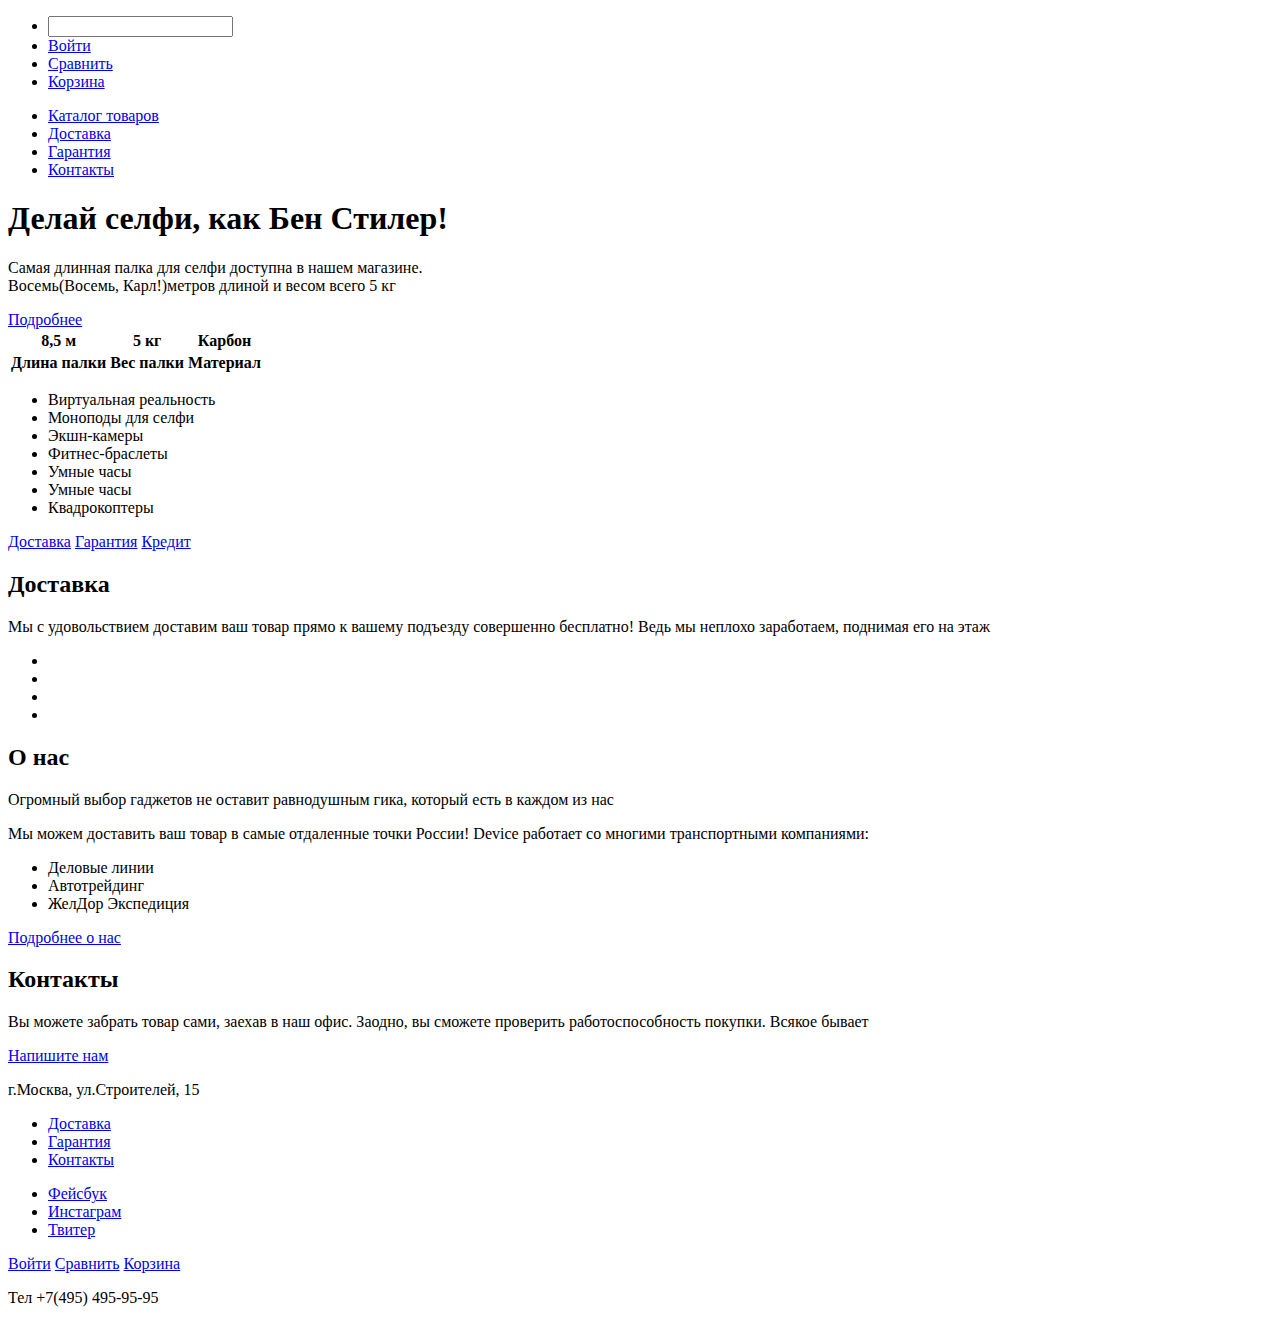
==== index.html @ 25d56291 "Работа над ошибками" ====
<!DOCTYPE html>
<html>
    <head>
        <meta charset="utf-8">
        <title>Device</title>
    </head>
    <body>
        <header>
      <!--Тут будет логотип-->
            <div class="breadcrumbs">
                <form action="#" method="post">
                    <ul class="breadcrumbs">
                        <li><input type="search"></li>
                        <li><a href="#">Войти</a></li>
                        <li><a href="#">Сравнить</a></li>
                        <li><a href="#">Корзина</a></li>
                    </ul>
                </form>
            </div>
            <div class="navigation">
                <ul class="navigation_list">
                    <li><a href="#">Каталог товаров</a></li>
                    <li><a href="#">Доставка</a></li>
                    <li><a href="#">Гарантия</a></li>
                    <li><a href="#">Контакты</a></li>
                </ul>
            </div>
        </header>
        <div class="section">
            <div class="carousel">
<!--Тут будет изображение селфи палки-->
                <h1>Делай селфи, как Бен Стилер!</h1>
                <p>Самая длинная палка для селфи доступна в нашем магазине.<br>Восемь(Восемь, Карл!)метров длиной и весом всего 5 кг</p>
                <a href="#" class="button button_1">Подробнее</a>
<!--Тут видимо должен быть переключатель слайдеров, не очень пока понимаю что это такое там-->
<!--                Решил тут сделать таблицой, еще я так понимаю можно сделать чере ul, но надо с тобой посоветоваться-->
                <table>
                    <tr>
                        <th>8,5 м</th>
                        <th>5 кг</th>
                        <th>Карбон</th>
                    </tr>
                    <tr>
                        <th>Длина палки</th>
                        <th>Вес палки</th>
                        <th>Материал</th>
                    </tr>
                </table>
            </div>
        </div>
        <div class="items_section">
            <ul class="items_section_list">
<!--Изображения вставлю потом-->
                <li>Виртуальная реальность</li>
                <li>Моноподы для селфи</li>
                <li>Экшн-камеры</li>
                <li>Фитнес-браслеты</li>
                <li>Умные часы</li>
                <li>Умные часы</li>
                <li>Квадрокоптеры</li>
            </ul>
        </div>
        <div class="benefits_section">
<!--Не очень пока понимаю как правильно сделать этот кусок, я пока примерно напишу, как думаю, потому что видимо тут задумано что ты нажимаешь на пункт и должна меняться информация, грубо говоря когда нажимаешь на "Доставку" - пишеться информация про доставку, а когда на гарантию, соответсвенно будет написано про гарантию. Поэтому я сейчас пункты "Доставка" "Гарантия" "Кредит" обозначу как ссылки, а информацию просто сделаю <aside>-->
        <div class="benefits_list">
            <a href="#">Доставка</a>
            <a href="#">Гарантия</a>
            <a href="#">Кредит</a>
        </div>
            <aside class="benefits_information">
                <h2>Доставка</h2>
                <p>Мы с удовольствием доставим ваш товар прямо к вашему подъезду совершенно бесплатно! Ведь мы неплохо заработаем, поднимая его на этаж</p>
            </aside>
        </div>
        <div class="parnters_section">
<!--            Тут у меня тоже есть вопрос по этой части. Дело в том что они должны при наведение менять цвет, то есть стать своего стандартного цвета. Я вот не знаю как сделать лучше с ховером. Просто в прошлый раз у меня так и не получилось это сделать, и я думаю что стоит наверное указывать изображения в css?Посоветуй как сделать лучше эту часть-->
            <ul class="partners_list">
                <li><a href="#"></a></li>
                <li><a href="#"></a></li>
                <li><a href="#"></a></li>
                <li><a href="#"></a></li>
            </ul>
        </div>
<!--Я пока просто блоки подготовил, потом я у тебя хотел спросить, потому что тут вроде надо будет сделать блок wrapper. Еще вроде как тут надо будет делать через flex-box -->
        <div class="info_section">
            <div class="info_about-us">
                <h2>О нас</h2>
                <p>Огромный выбор гаджетов не оставит равнодушным гика, который есть в каждом из нас</p>
                <p>Мы можем доставить ваш товар в самые отдаленные точки России! Device работает со многими транспортными компаниями:</p>
                <ul class="company_list">
                    <li>Деловые линии</li>
                    <li>Автотрейдинг</li>
                    <li>ЖелДор Экспедиция</li>
                </ul>
                <a href="#" class="button button_2">Подробнее о нас</a>
            </div>
            <div class="info_contacts">
                <h2>Контакты</h2>
                <p>Вы можете забрать товар сами, заехав в наш офис. Заодно, вы сможете проверить работоспособность покупки. Всякое бывает</p>
<!--Тут будет карта, но я только не понимаю - её просто вставлять картинкой, или она должна быть интерактивной.-->
                <a href="#" class="button button_3">Напишите нам</a>
            </div>
        </div>
<!--        Эту часть обязательно проверь внимательно, потому что я тут не очень понимаю как мне правильно поделить на блоки и в каком порядке мне тут писать, я я пока образно накидаю, а потом мы с тобой внимательно разберем эта часть-->
        <footer class="footer_menu">
            <div class="footer_logo">
<!--Тут будет логотип-->
            <p>г.Москва, ул.Строителей, 15</p>
            </div>
            <div class="footer_navigation">
                <ul class="footer_navigation_list">
                    <li><a href="#">Доставка</a></li>
                    <li><a href="#">Гарантия</a></li>
                    <li><a href="#">Контакты</a></li>
                </ul>
            </div>
            <div class="footer_social_buttons">
                <ul class="footer_social_list">
                    <li><a href="#">Фейсбук</a></li>
                    <li><a href="#">Инстаграм</a></li>
                    <li><a href="#">Твитер</a></li>
                </ul>
            </div>
            <div class="footer_breadcrumbs">
                <a href="#">Войти</a>
                <a href="#">Сравнить</a>
                <a href="#">Корзина</a>
            </div>
            <div class="footer_number">
                <p>Тел +7(495) 495-95-95</p>
            </div>
            <div class="footer_logo_svg">
            </div>
        </footer>
    </body>
</html>
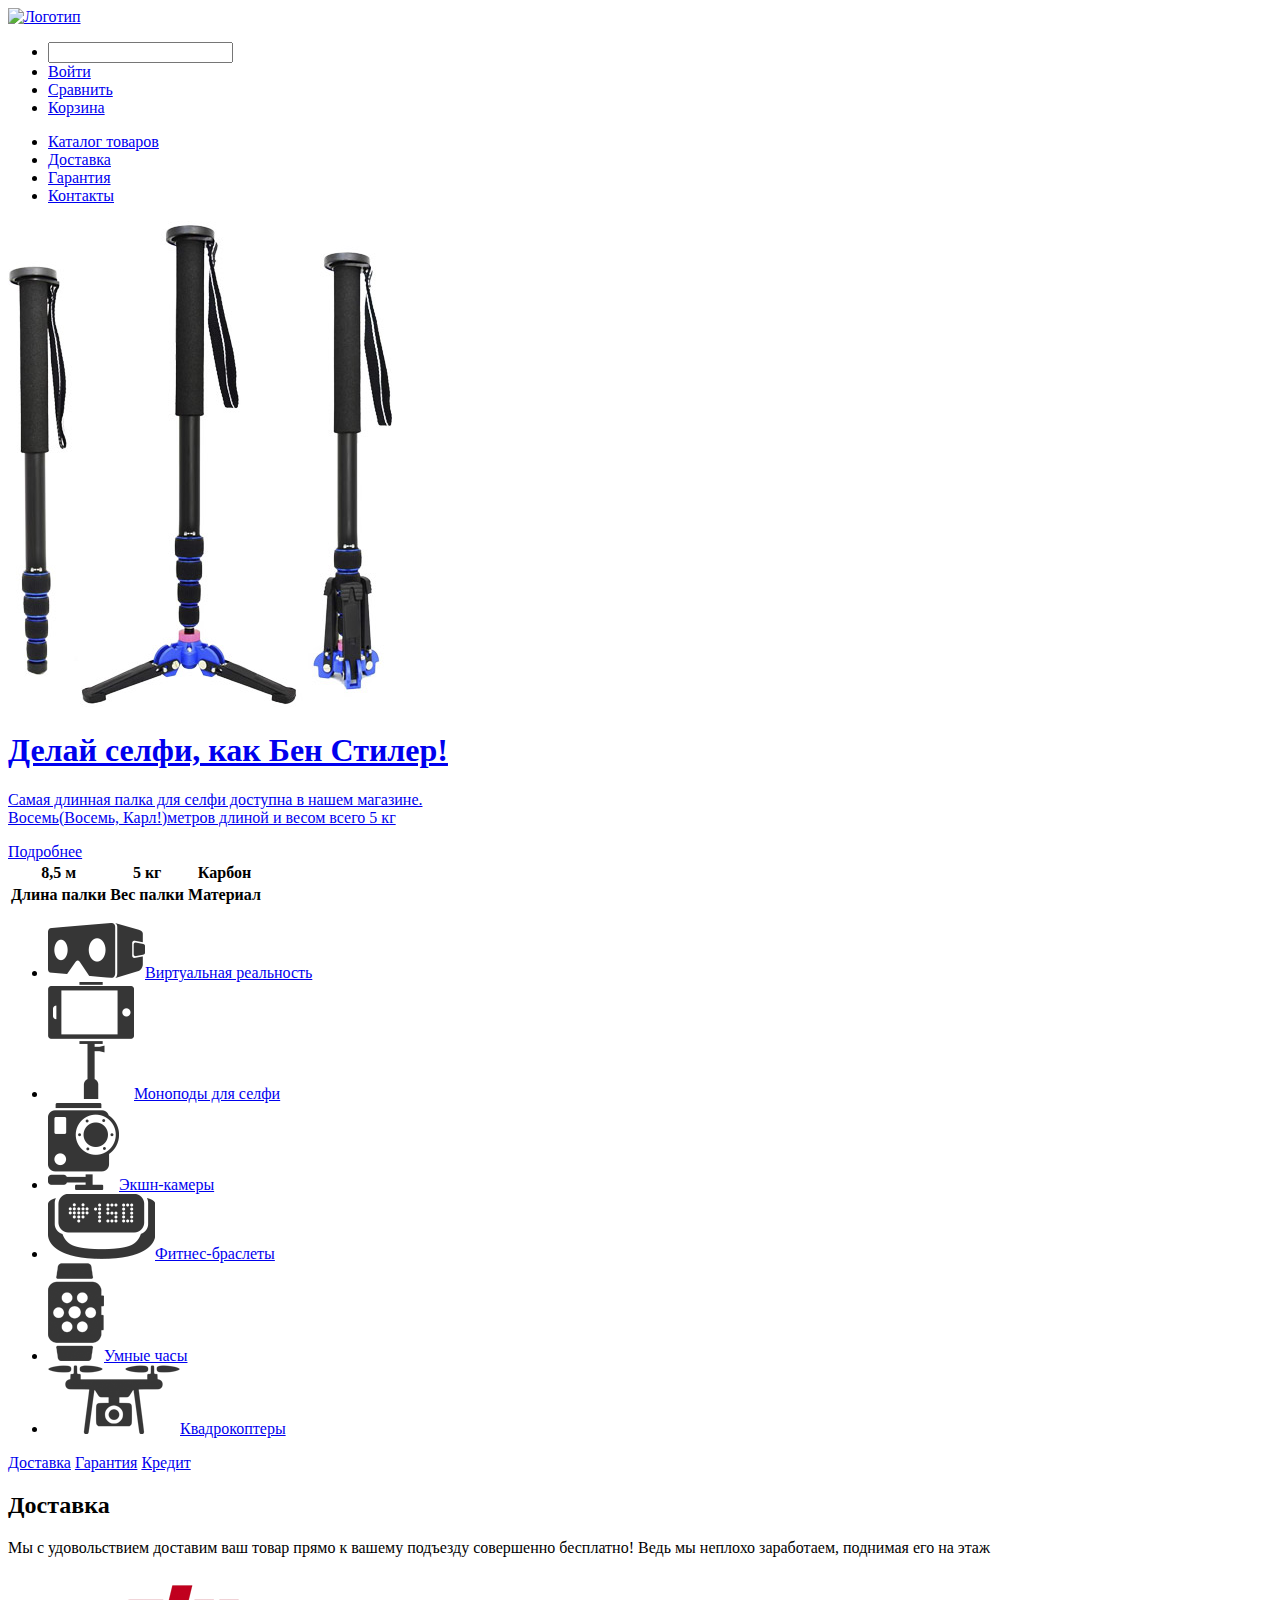
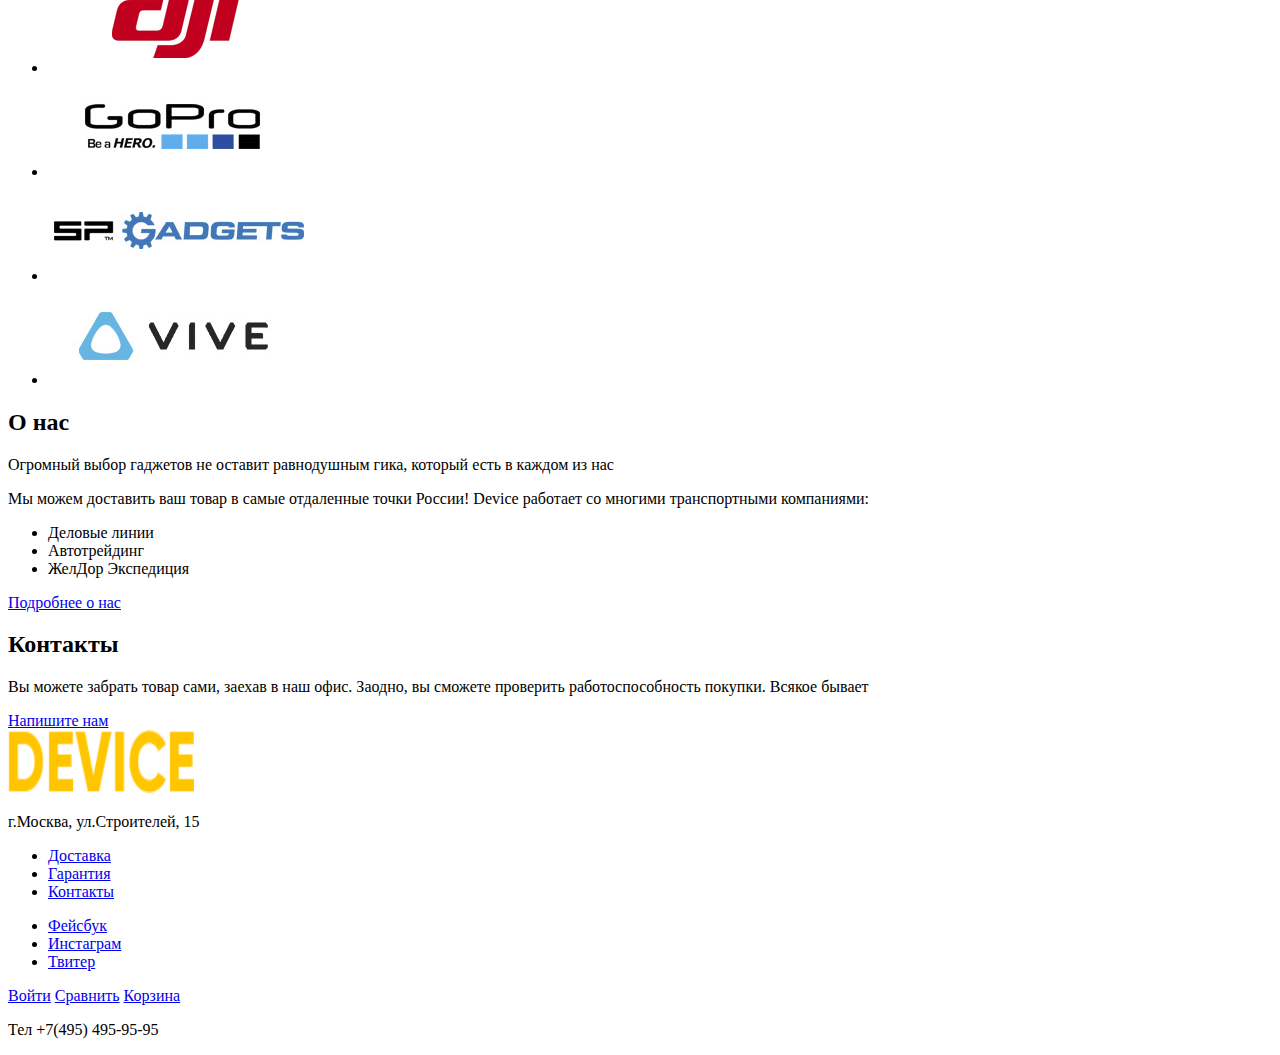
==== commit 086622a6: "Сделал Графику" ====
--- a/index.html
+++ b/index.html
@@ -6,7 +6,9 @@
     </head>
     <body>
         <header>
-      <!--Тут будет логотип-->
+            <a href="#">
+             <img src="img/logo.jpg" width="186" height="63" alt="Логотип">
+            </a>
             <div class="breadcrumbs">
                 <form action="#" method="post">
                     <ul class="breadcrumbs">
@@ -28,7 +30,9 @@
         </header>
         <div class="section">
             <div class="carousel">
-<!--Тут будет изображение селфи палки-->
+                <a href="#">
+                    <img src="img/slider-1.jpg" width="384" height="486" alt="Слайд-1"
+                </a>
                 <h1>Делай селфи, как Бен Стилер!</h1>
                 <p>Самая длинная палка для селфи доступна в нашем магазине.<br>Восемь(Восемь, Карл!)метров длиной и весом всего 5 кг</p>
                 <a href="#" class="button button_1">Подробнее</a>
@@ -51,13 +55,12 @@
         <div class="items_section">
             <ul class="items_section_list">
 <!--Изображения вставлю потом-->
-                <li>Виртуальная реальность</li>
-                <li>Моноподы для селфи</li>
-                <li>Экшн-камеры</li>
-                <li>Фитнес-браслеты</li>
-                <li>Умные часы</li>
-                <li>Умные часы</li>
-                <li>Квадрокоптеры</li>
+                <li><a href="#"><img src="img/popular-1.png" width="97" height="55" alt="slide-1">Виртуальная реальность</a></li>
+                <li><a href="#"><img src="img/popular-2.png" width="86" height="117" alt="slide-2">Моноподы для селфи</a></li>
+                <li><a href="#"><img src="img/popular-3.png" width="71" height="87" alt="slide-3">Экшн-камеры</a></li>
+                <li><a href="#"><img src="img/popular-4.png" width="107" height="65" alt="slide-4">Фитнес-браслеты</a></li>
+                <li><a href="#"><img src="img/popular-5.png" width="56" height="98">Умные часы</a></li>
+                <li><a href="#"><img src="img/poppular-6.png" width="132"height="69">Квадрокоптеры</a></li>
             </ul>
         </div>
         <div class="benefits_section">
@@ -75,10 +78,10 @@
         <div class="parnters_section">
 <!--            Тут у меня тоже есть вопрос по этой части. Дело в том что они должны при наведение менять цвет, то есть стать своего стандартного цвета. Я вот не знаю как сделать лучше с ховером. Просто в прошлый раз у меня так и не получилось это сделать, и я думаю что стоит наверное указывать изображения в css?Посоветуй как сделать лучше эту часть-->
             <ul class="partners_list">
-                <li><a href="#"></a></li>
-                <li><a href="#"></a></li>
-                <li><a href="#"></a></li>
-                <li><a href="#"></a></li>
+                <li><a href="#"><img src="img/logo-1.jpg%20.png" width="260" height="100" alt="logo-1"></a></li>
+                <li><a href="#"><img src="img/logo-2.jpg%20copy.png" width="260" height="100"></a></li>
+                <li><a href="#"><img src="img/logo-3.jpg%20copy.png" width="260" height="100" alt="logo-3"></a></li>
+                <li><a href="#"><img src="img/logo-4.jpg%20copy.png" width="260"height="100"></a></li>
             </ul>
         </div>
 <!--Я пока просто блоки подготовил, потом я у тебя хотел спросить, потому что тут вроде надо будет сделать блок wrapper. Еще вроде как тут надо будет делать через flex-box -->
@@ -104,7 +107,7 @@
 <!--        Эту часть обязательно проверь внимательно, потому что я тут не очень понимаю как мне правильно поделить на блоки и в каком порядке мне тут писать, я я пока образно накидаю, а потом мы с тобой внимательно разберем эта часть-->
         <footer class="footer_menu">
             <div class="footer_logo">
-<!--Тут будет логотип-->
+                <img src="img/logo.png" width="186" height="63" alt="logo">
             <p>г.Москва, ул.Строителей, 15</p>
             </div>
             <div class="footer_navigation">
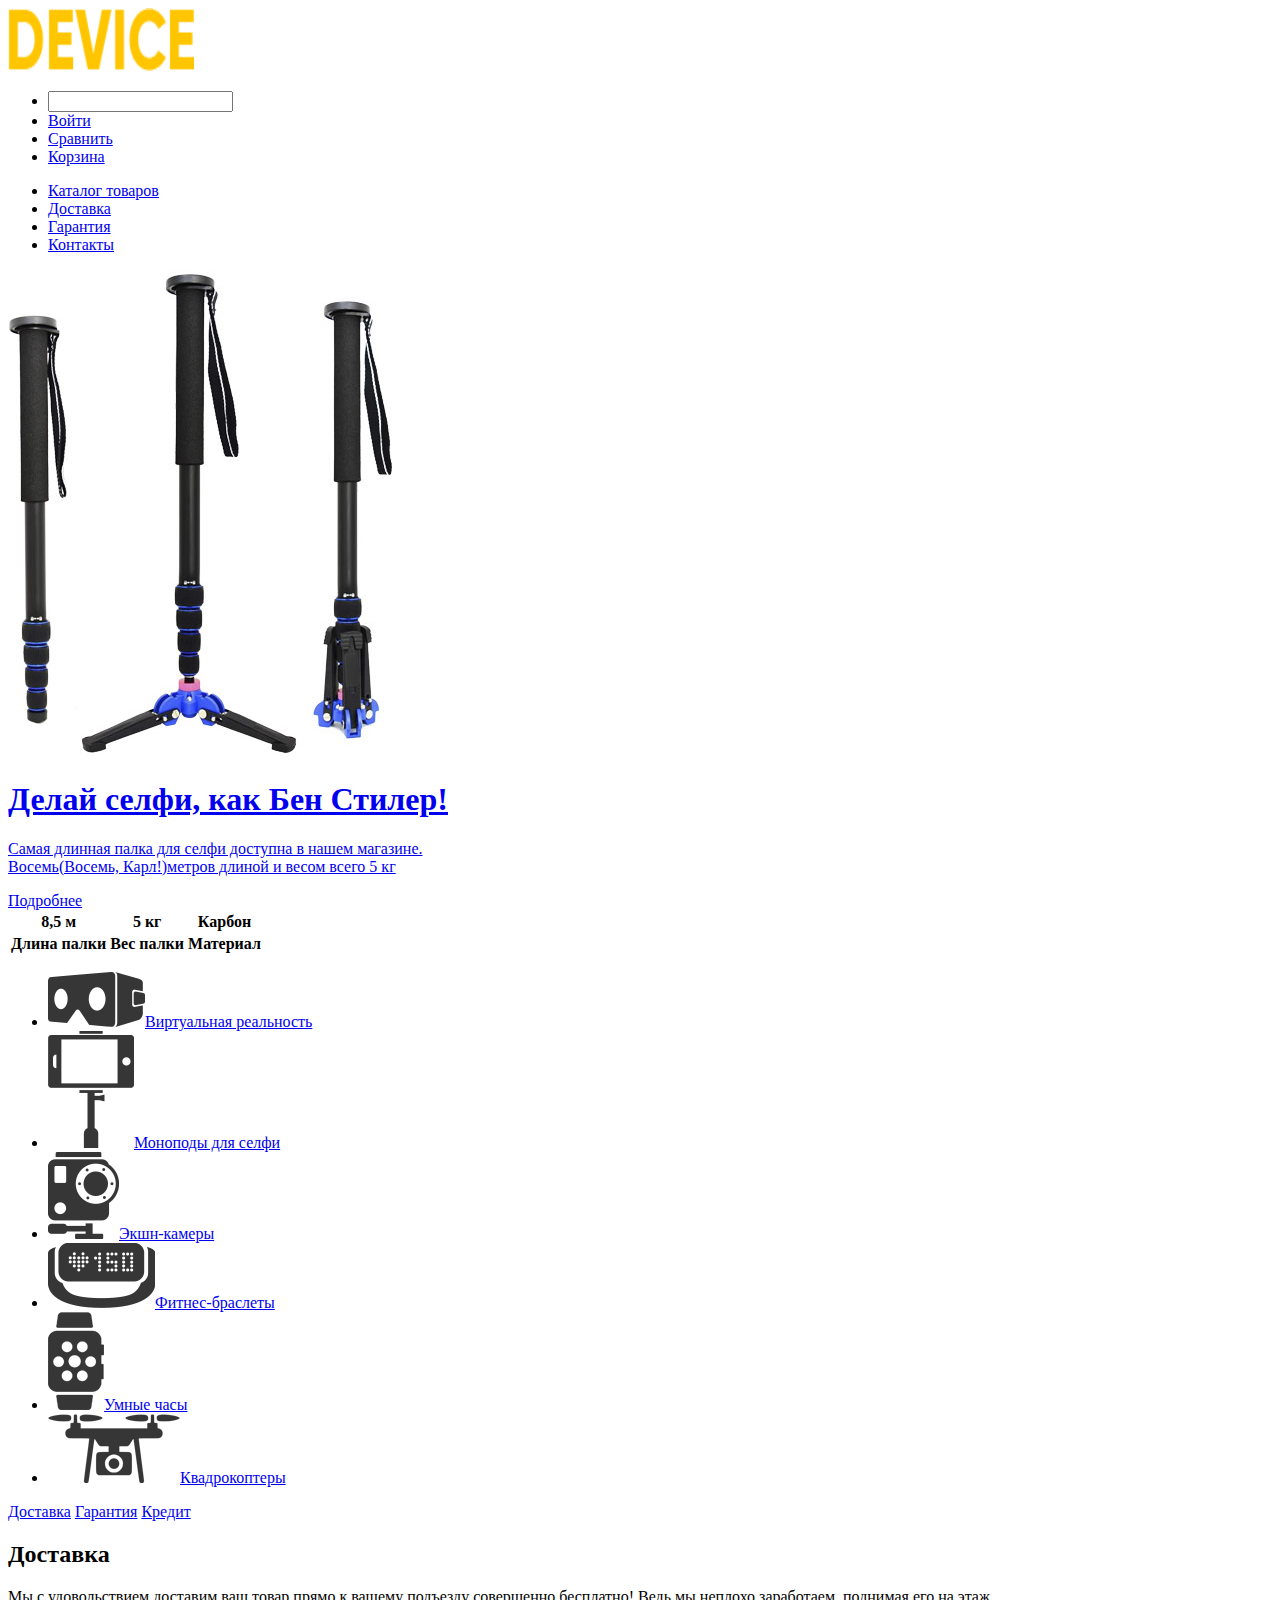
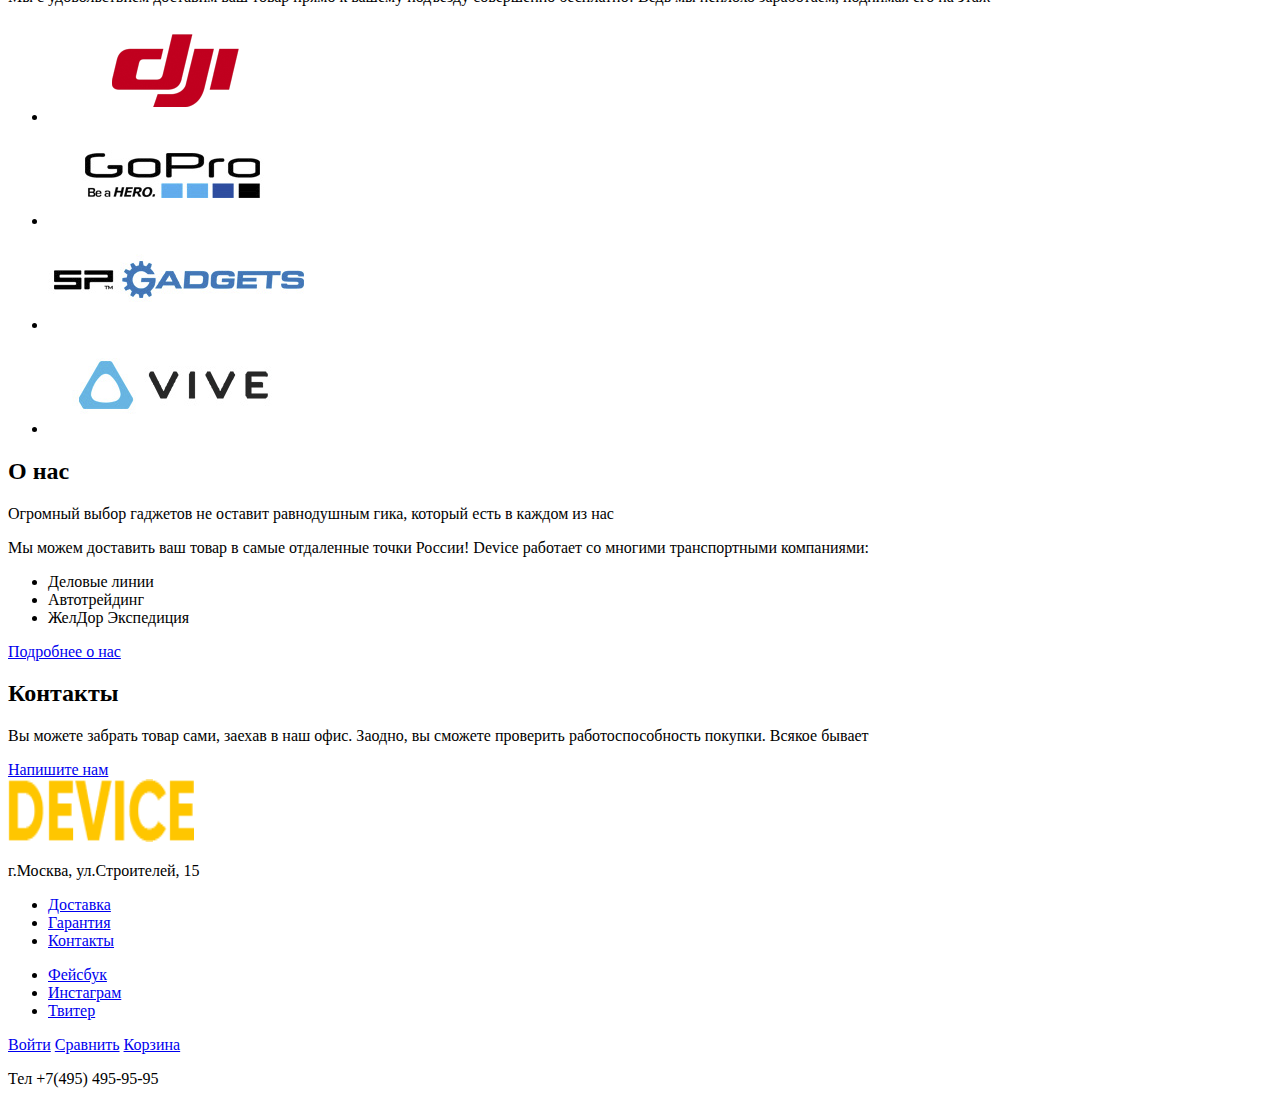
==== commit bcb33bcf: "Исправление графики" ====
--- a/index.html
+++ b/index.html
@@ -6,8 +6,8 @@
     </head>
     <body>
         <header>
-            <a href="#">
-             <img src="img/logo.jpg" width="186" height="63" alt="Логотип">
+            <a href="index.html">
+            <img src="img/logo.png" width="186" height="63" alt="logo">
             </a>
             <div class="breadcrumbs">
                 <form action="#" method="post">
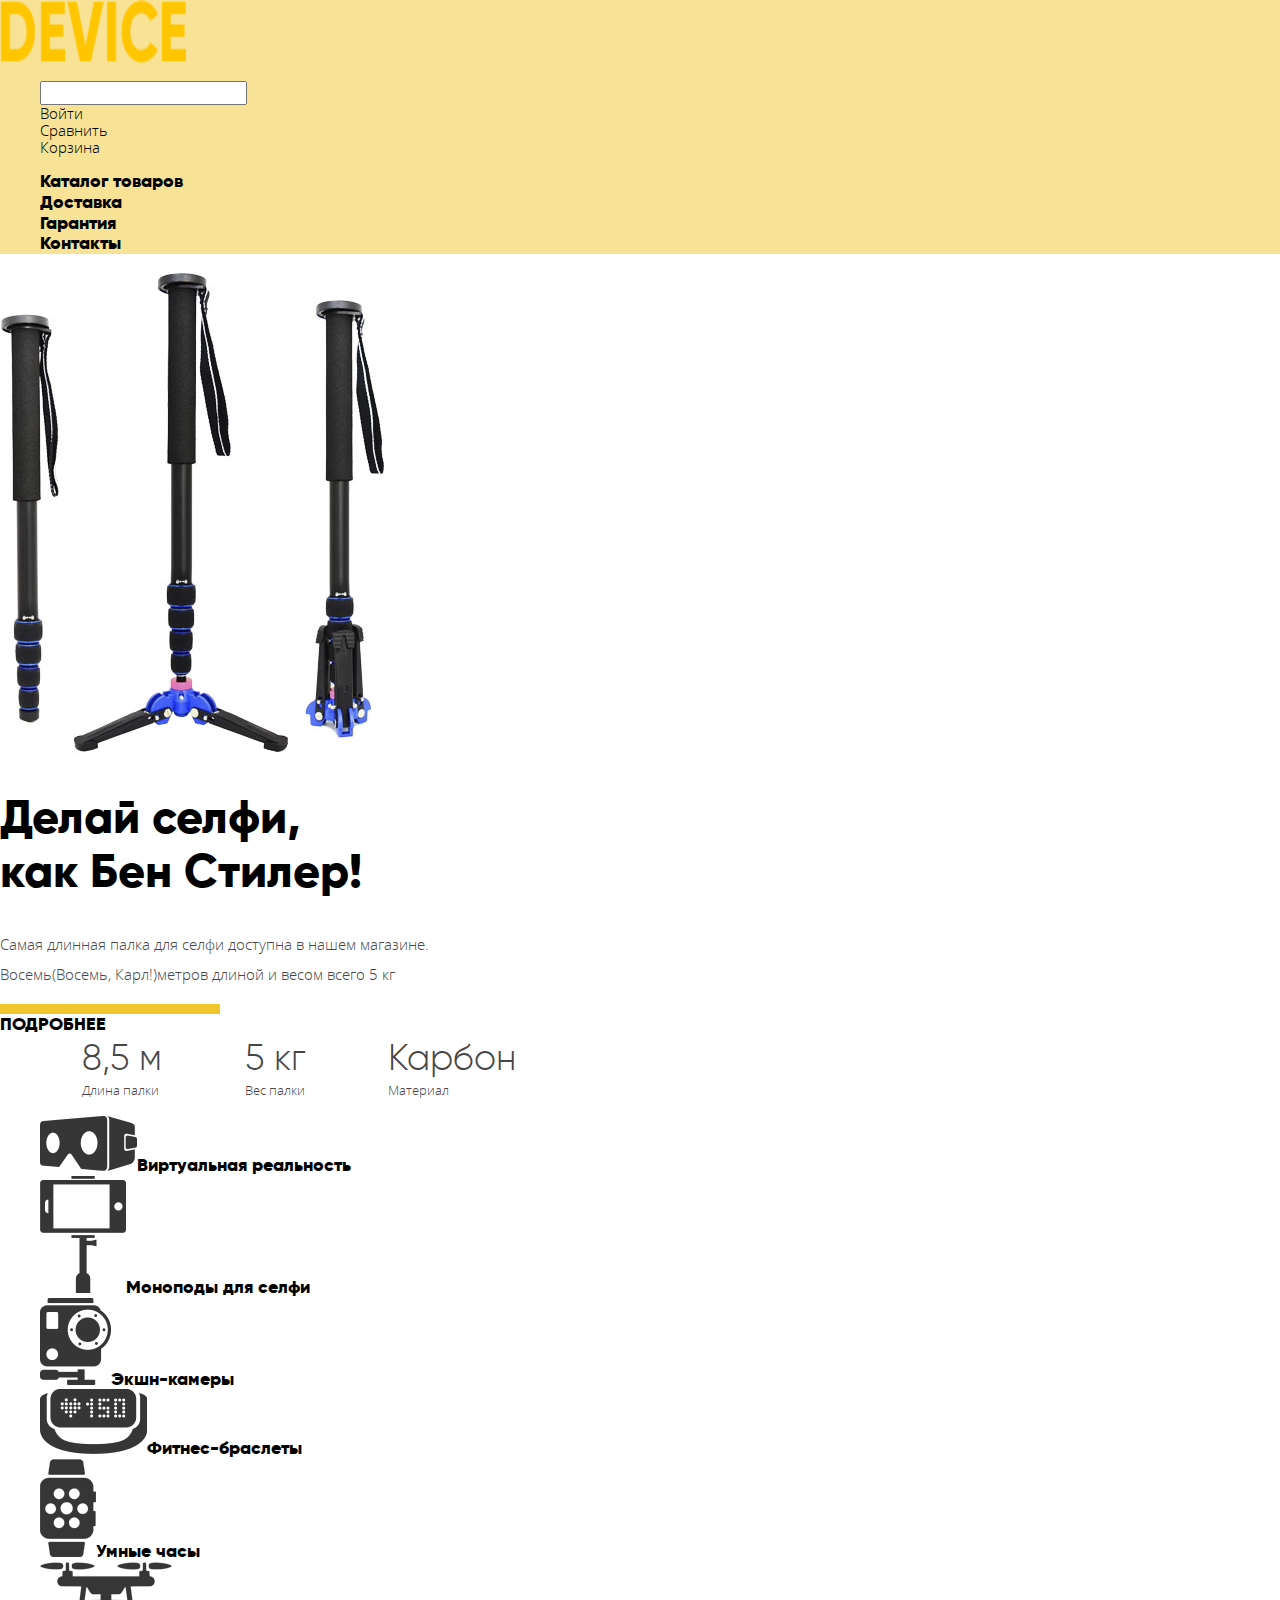
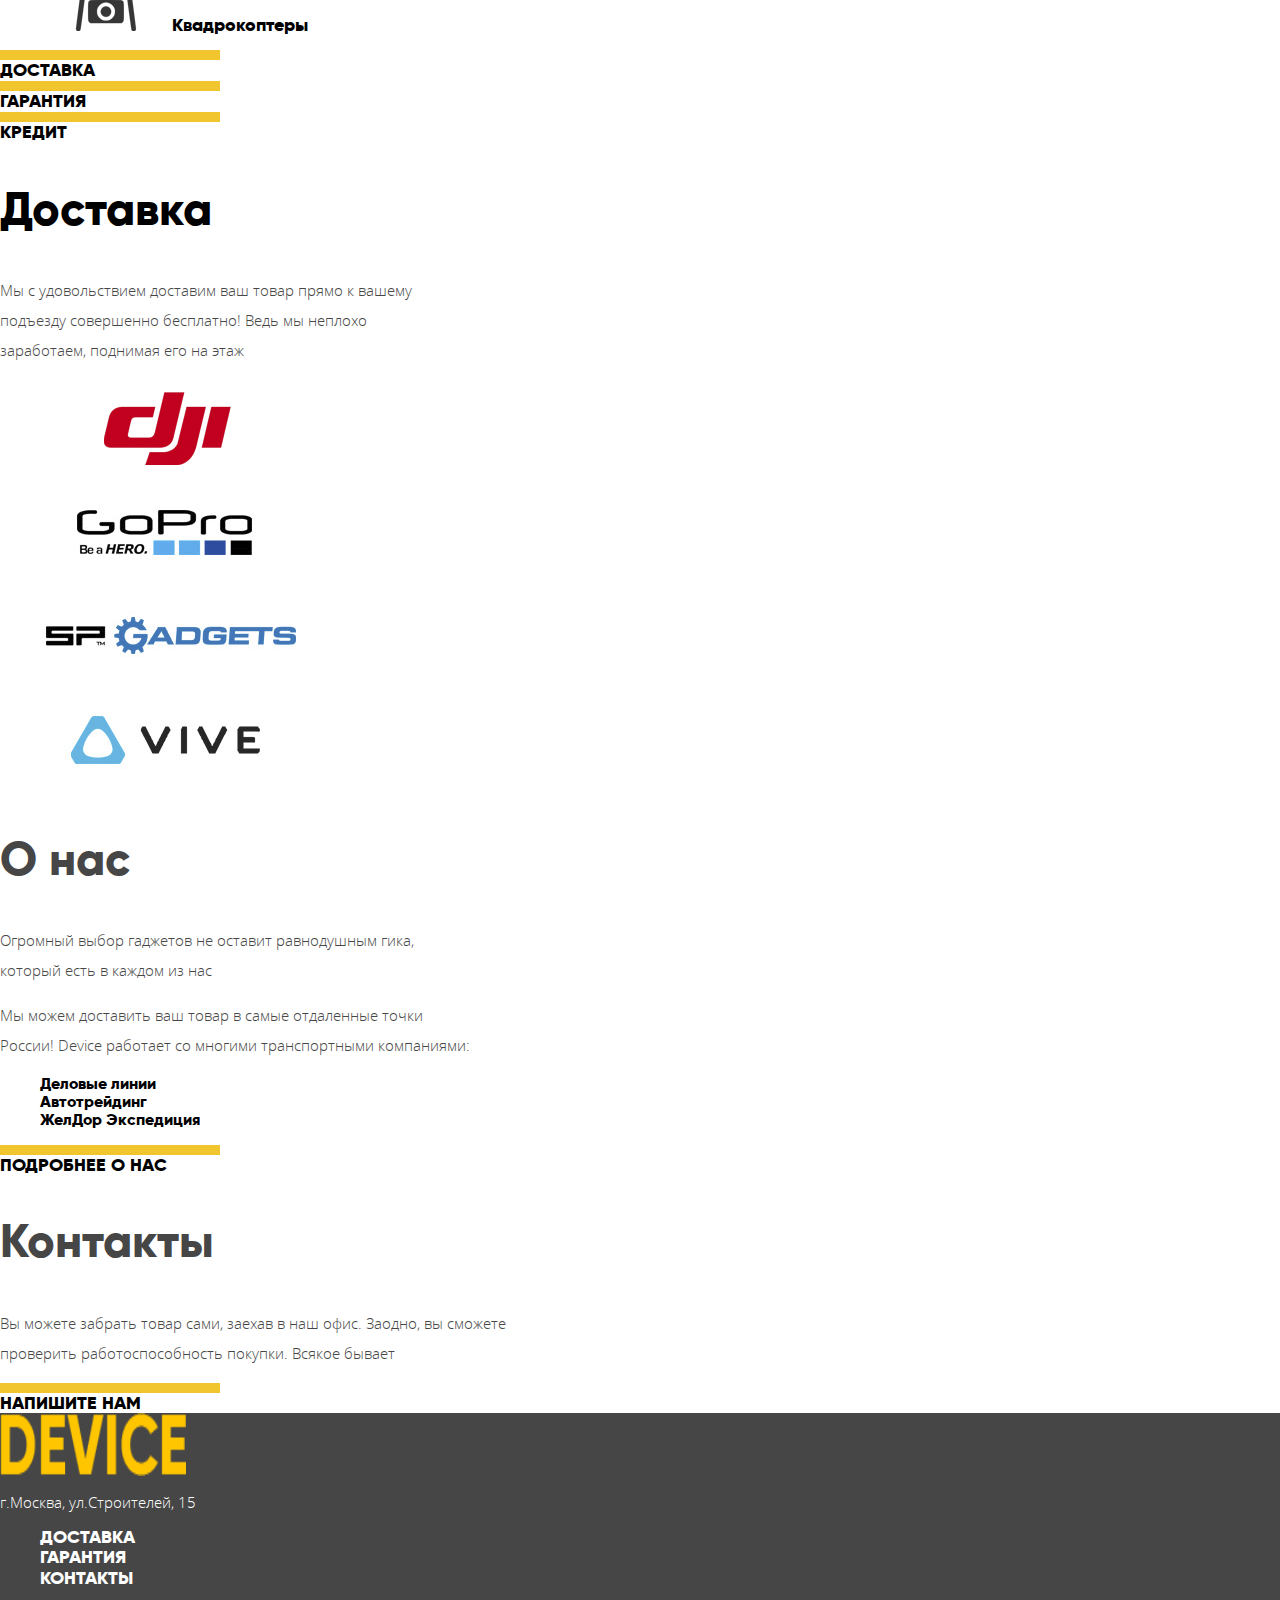
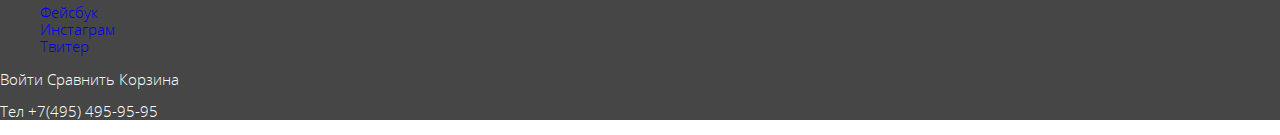
==== commit d6b279d1: "Базовая стилизация личного проекта" ====
--- a/index.html
+++ b/index.html
@@ -3,10 +3,12 @@
     <head>
         <meta charset="utf-8">
         <title>Device</title>
+        <link href="css/normalize.css" rel="stylesheet">
+        <link href="css/style.css" rel="stylesheet">
     </head>
     <body>
-        <header>
-            <a href="index.html">
+        <header class="header_menu">
+            <a>
             <img src="img/logo.png" width="186" height="63" alt="logo">
             </a>
             <div class="breadcrumbs">
@@ -31,23 +33,23 @@
         <div class="section">
             <div class="carousel">
                 <a href="#">
-                    <img src="img/slider-1.jpg" width="384" height="486" alt="Слайд-1"
+                    <img src="img/slider-1.jpg" width="384" height="486" alt="Слайд-1">
                 </a>
-                <h1>Делай селфи, как Бен Стилер!</h1>
+                <h1>Делай селфи,<br> как Бен Стилер!</h1>
                 <p>Самая длинная палка для селфи доступна в нашем магазине.<br>Восемь(Восемь, Карл!)метров длиной и весом всего 5 кг</p>
                 <a href="#" class="button button_1">Подробнее</a>
 <!--Тут видимо должен быть переключатель слайдеров, не очень пока понимаю что это такое там-->
 <!--                Решил тут сделать таблицой, еще я так понимаю можно сделать чере ul, но надо с тобой посоветоваться-->
                 <table>
-                    <tr>
+                    <tr class="coll-1">
                         <th>8,5 м</th>
                         <th>5 кг</th>
                         <th>Карбон</th>
                     </tr>
-                    <tr>
-                        <th>Длина палки</th>
-                        <th>Вес палки</th>
-                        <th>Материал</th>
+                    <tr class="coll-2">
+                        <td>Длина палки</td>
+                        <td>Вес палки</td>
+                        <td>Материал</td>
                     </tr>
                 </table>
             </div>
@@ -66,13 +68,13 @@
         <div class="benefits_section">
 <!--Не очень пока понимаю как правильно сделать этот кусок, я пока примерно напишу, как думаю, потому что видимо тут задумано что ты нажимаешь на пункт и должна меняться информация, грубо говоря когда нажимаешь на "Доставку" - пишеться информация про доставку, а когда на гарантию, соответсвенно будет написано про гарантию. Поэтому я сейчас пункты "Доставка" "Гарантия" "Кредит" обозначу как ссылки, а информацию просто сделаю <aside>-->
         <div class="benefits_list">
-            <a href="#">Доставка</a>
-            <a href="#">Гарантия</a>
-            <a href="#">Кредит</a>
+            <a href="#" class="button button_2">Доставка</a>
+            <a href="#" class="button button_3">Гарантия</a>
+            <a href="#" class="button button_4">Кредит</a>
         </div>
             <aside class="benefits_information">
                 <h2>Доставка</h2>
-                <p>Мы с удовольствием доставим ваш товар прямо к вашему подъезду совершенно бесплатно! Ведь мы неплохо заработаем, поднимая его на этаж</p>
+                <p>Мы с удовольствием доставим ваш товар прямо к вашему<br> подъезду совершенно бесплатно! Ведь мы неплохо<br> заработаем, поднимая его на этаж</p>
             </aside>
         </div>
         <div class="parnters_section">
@@ -88,20 +90,20 @@
         <div class="info_section">
             <div class="info_about-us">
                 <h2>О нас</h2>
-                <p>Огромный выбор гаджетов не оставит равнодушным гика, который есть в каждом из нас</p>
-                <p>Мы можем доставить ваш товар в самые отдаленные точки России! Device работает со многими транспортными компаниями:</p>
+                <p>Огромный выбор гаджетов не оставит равнодушным гика,<br> который есть в каждом из нас</p>
+                <p>Мы можем доставить ваш товар в самые отдаленные точки<br> России! Device работает со многими транспортными компаниями:</p>
                 <ul class="company_list">
                     <li>Деловые линии</li>
                     <li>Автотрейдинг</li>
                     <li>ЖелДор Экспедиция</li>
                 </ul>
-                <a href="#" class="button button_2">Подробнее о нас</a>
+                <a href="#" class="button button_5">Подробнее о нас</a>
             </div>
             <div class="info_contacts">
                 <h2>Контакты</h2>
-                <p>Вы можете забрать товар сами, заехав в наш офис. Заодно, вы сможете проверить работоспособность покупки. Всякое бывает</p>
+                <p>Вы можете забрать товар сами, заехав в наш офис. Заодно, вы сможете<br> проверить работоспособность покупки. Всякое бывает</p>
 <!--Тут будет карта, но я только не понимаю - её просто вставлять картинкой, или она должна быть интерактивной.-->
-                <a href="#" class="button button_3">Напишите нам</a>
+                <a href="#" class="button button_6">Напишите нам</a>
             </div>
         </div>
 <!--        Эту часть обязательно проверь внимательно, потому что я тут не очень понимаю как мне правильно поделить на блоки и в каком порядке мне тут писать, я я пока образно накидаю, а потом мы с тобой внимательно разберем эта часть-->
--- a/css/style.css
+++ b/css/style.css
@@ -0,0 +1,308 @@
+@font-face {
+    font-family: "Open Sans";
+    font-weight: 400;
+    font-style: normal;
+    src: url("../fonts/opensans.woff2") format("woff2"),
+         url("../fonts/opensans.woff") format("woff");
+}
+
+@font-face {
+    font-family: "Open Sans";
+    font-weight: 400;
+    font-style: normal;
+    src: url("../fonts/opensanslight.woff2") format("woff2"),
+         url("../fonts/opensanslight.woff") format("woff");
+}
+
+@font-face {
+    font-family: "Gilroy";
+    font-weight: 700;
+    font-style: normal;
+    src: url("../fonts/gilroyextrabold.woff2") format("woff2"),
+         url("../fonts/gilroyextrabold.woff") format("woff");
+}
+
+@font-face {
+    font-family: "Gilroy";
+    font-weight: 400;
+    font-style: normal;
+    src: url("../fonts/gilroylight.woff2") format("woff2"),
+         url("../fonts/gilroylight.woff") format("woff");
+}
+
+body {
+    margin: 0;
+    padding: 0;
+    
+    font-family: "Open Sans";
+    font-size: 15px;
+    color: #464646;
+    
+    background-color: #ffffff;
+}
+
+.header_menu {
+    background-color: #f7e296;
+}
+
+
+a {
+    text-decoration: none;
+}
+
+.breadcrumbs a{
+    color: #000000;
+}
+
+.breadcrumbs li {
+    list-style: none;
+}
+
+.navigation_list a {
+    font-family: "Gilroy";
+    font-size: 18px;
+    font-weight: bold;
+    color: #000000;
+    
+}
+
+.navigation_list li {
+    list-style: none;
+}
+
+.carousel h1 {
+    font-family: "Gilroy";
+    font-style: normal;
+    font-weight: bold;
+    font-size: 47px;
+    color: #000000;
+}
+
+.carousel p {
+    font-family: "Open Sans";
+    font-size: 15px;
+    color: #464646;
+    line-height: 30px;
+}
+
+.button {
+    font-family: "Gilroy";
+    font-weight: bold;
+    font-size: 18px;
+    color: #000000;
+    text-transform: uppercase;
+    display: block;
+}
+
+.button::before {
+    display: block;
+    background-color: #f0c52e;
+    width: 220px;
+    height: 10px;
+    content: "";
+}
+
+
+.table {
+    width: 425px;
+    height: 60px;
+}
+
+th {
+    font-size: 36px;
+    font-family: "Gilroy";
+    font-weight: 400;
+    padding-left: 80px;
+}
+
+td {
+    font-size: 13px;
+    font-family: "Open Sans";
+    font-weight: 400;
+    padding-left: 80px;
+}
+
+.items_section_list {
+    list-style: none;
+}
+
+.items_section_list a{
+    font-family: "Gilroy";
+    font-size: 18px;
+    font-weight: bold;
+    color: #000000;
+}
+
+.benefits_information h2 {
+    font-family: "Gilroy";
+    font-size: 47px;
+    font-weight: bold;
+    color: #000000;
+}
+
+.benefits_information p {
+    font-family: "Open Sans";
+    font-weight: 400;
+    font-size: 15px;
+    line-height: 30px;
+    color: #464646;
+}
+
+.parnters_section li{
+    list-style: none;
+}
+
+.info_about-us h2 {
+    font-family: "Gilroy";
+    font-size: 47px;
+    font-weight: bold;
+}
+
+.info_about-us p {
+    font-family: "Open Sans";
+    font-size: 15px;
+    line-height: 30px;
+    color: #464646;
+}
+
+.company_list li {
+    font-family: "Gilroy";
+    font-size: 16px;
+    font-weight: bold;
+    color: #000000;
+    list-style: none;
+}
+
+.info_contacts h2 {
+    font-family: "Gilroy";
+    font-size: 47px;
+    font-weight: bold;
+}
+
+.info_contacts p {
+    font-family: "Open Sans";
+    font-size: 15px;
+    line-height: 30px;
+    color: #464646;
+}
+
+.footer_menu {
+    background-color: #464646;
+}
+
+.footer_menu p {
+    font-family: "Open Sans";
+    font-size: 15px;
+    color: #ffffff;
+}
+
+.footer_navigation a {
+    font-family: "Gilroy";
+    font-size: 18px;
+    font-weight: bold;
+    color: #ffffff;
+    text-transform: uppercase;
+}
+
+.footer_breadcrumbs a{
+    font-family: "Open Sans";
+    font-size: 15px;
+    color: #ffffff;
+}
+
+.title_page h1 {
+    font-family: "Gilroy";
+    font-size: 47px;
+    font-weight: bold;
+    color: #000000;
+}
+
+.main-toolbar li {
+    list-style: none;
+    
+    font-family: "Open Sans";
+    font-size: 14px;
+    color: #cacaca;
+}
+
+.main-toolbar a {
+    color: #cacaca;
+}
+
+.main_section_toolbar h3 {
+    font-family: "Gilroy";
+    font-size: 16px;
+    font-weight: bold;
+    text-transform: uppercase;
+    color: #000000;
+}
+
+.main_section_toolbar_list li {
+    list-style: none;
+}
+
+
+.main_section_toolbar_list a {
+    
+    font-family: "Open Sans";
+    font-size: 14px;
+    color: #cacaca;
+}
+
+.main_filters_section h3 {
+    font-family: "Gilroy";
+    font-size: 18px;
+    font-weight: bold;
+    color: #000;
+}
+
+.main_section_item_list h3 {
+    font-family: "Gilroy";
+    font-size: 18px;
+    font-weight: bold;
+    color: #000000;
+}
+
+.main_section_item_list p {
+    font-family: "Gilroy";
+    font-size: 16px;
+    color: #464646;
+}
+
+
+.movebar-menu {
+    display: block;
+    background-color: #ebebeb;
+    width: 780px;
+    height: 70px;
+}
+
+.movebar-menu li {
+    list-style: none;
+    font-family: "Gilroy";
+    font-size: 16px;
+    font-weight: bold;
+    
+}
+
+.movebar-menu a {
+    color: #000000;
+}
+
+.back_button  {
+    font-family: "Gilroy";
+    font-size: 16px;
+    font-weight: bold;
+    text-transform: uppercase;
+}
+
+.front_button {
+    font-family: "Gilroy";
+    font-size: 16px;
+    font-weight: bold;
+    text-transform: uppercase;
+}
+
+
+    
+    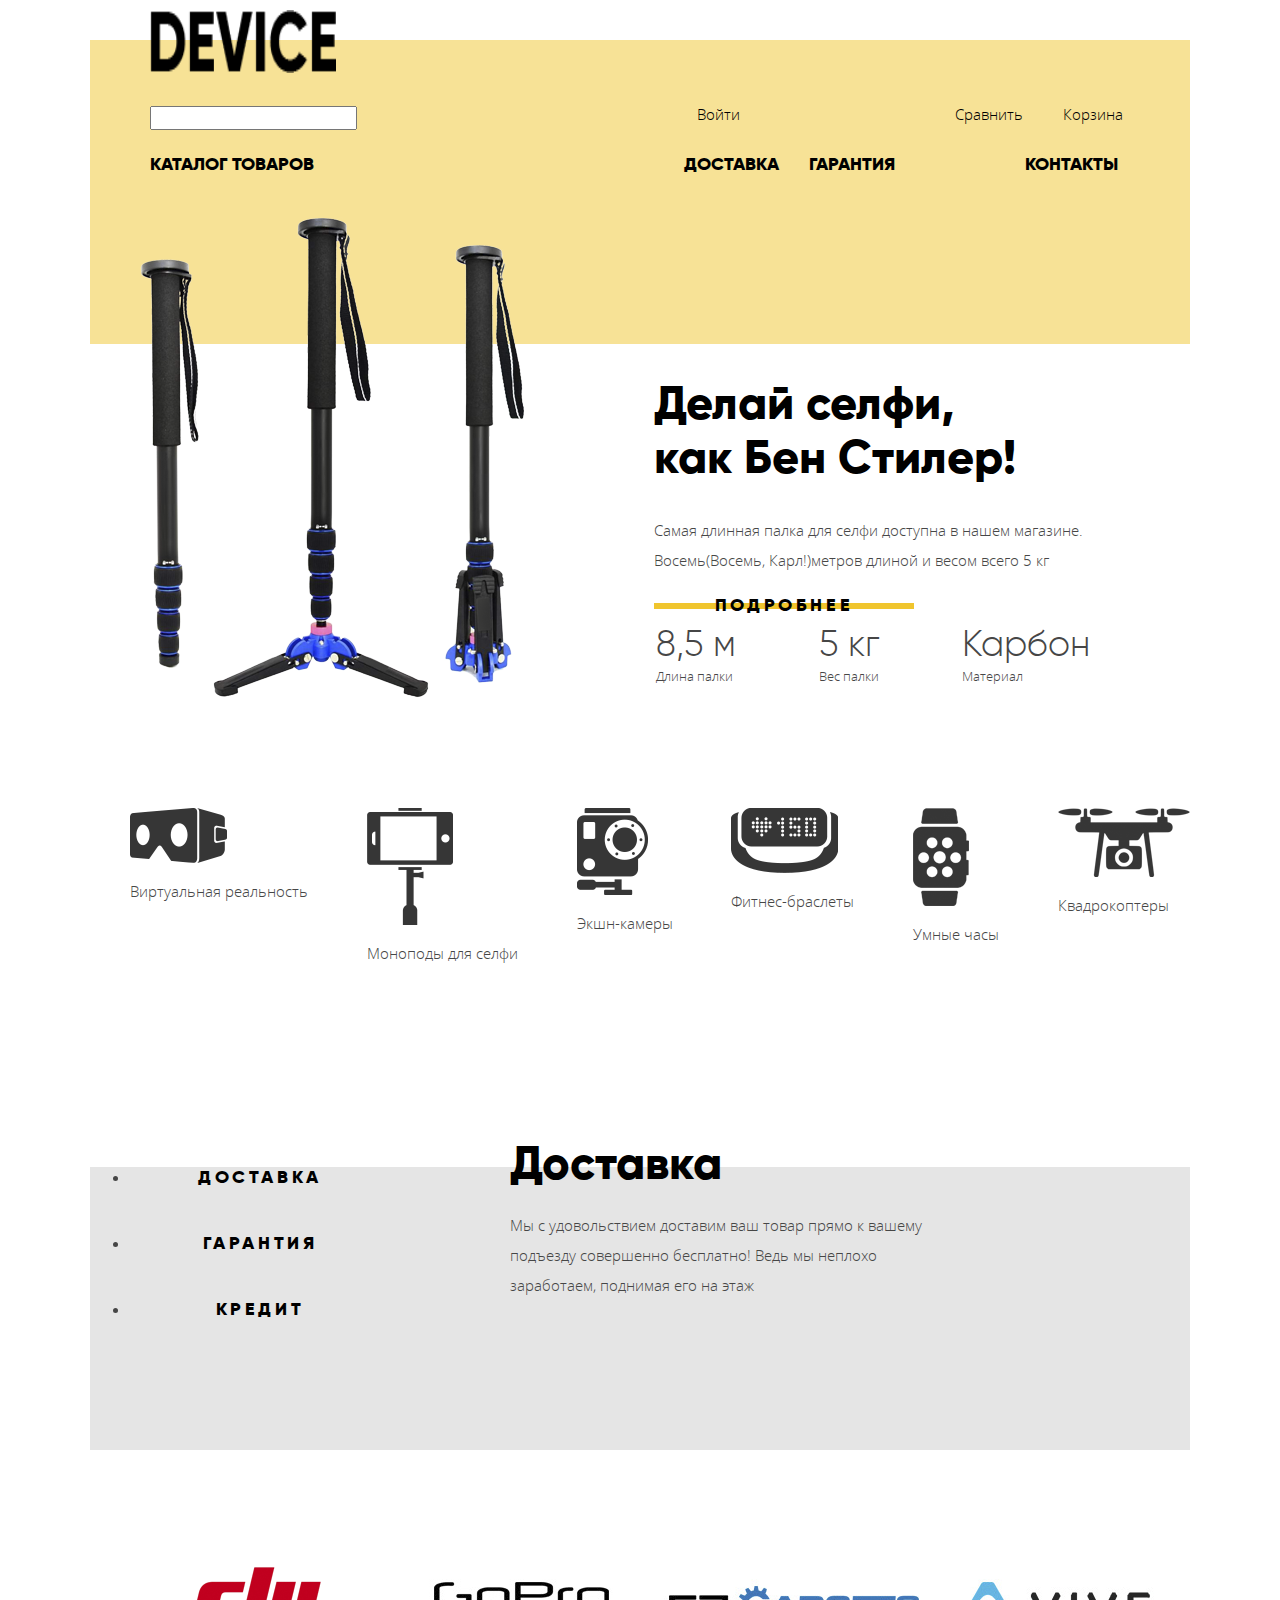
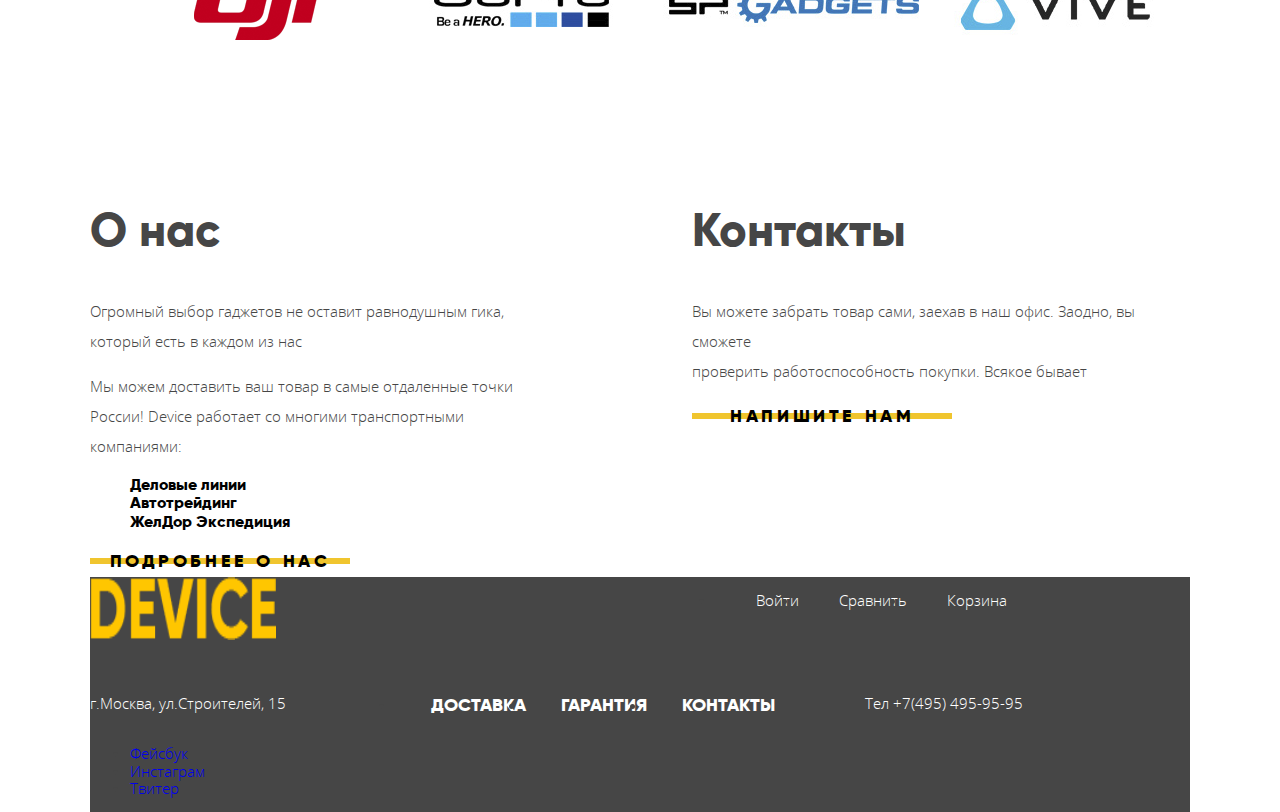
==== commit 3cc9f27e: "Выполнил задание "Сетка"" ====
--- a/index.html
+++ b/index.html
@@ -7,19 +7,19 @@
         <link href="css/style.css" rel="stylesheet">
     </head>
     <body>
-        <header class="header_menu">
-            <a>
-            <img src="img/logo.png" width="186" height="63" alt="logo">
+        <header class="header_menu wrapper">
+            <a class="header-_menu_logo">
+            <img src="img/logo_1.png" width="186" height="63" alt="logo">
             </a>
             <div class="breadcrumbs">
                 <form action="#" method="post">
-                    <ul class="breadcrumbs">
-                        <li><input type="search"></li>
+                    <input type="search">
+                </form>
+                    <ul class="breadcrumbs_list">
                         <li><a href="#">Войти</a></li>
                         <li><a href="#">Сравнить</a></li>
                         <li><a href="#">Корзина</a></li>
                     </ul>
-                </form>
             </div>
             <div class="navigation">
                 <ul class="navigation_list">
@@ -30,17 +30,20 @@
                 </ul>
             </div>
         </header>
-        <div class="section">
+        <div class="section_1 wrapper">
             <div class="carousel">
+                <div class="section_logo">
                 <a href="#">
-                    <img src="img/slider-1.jpg" width="384" height="486" alt="Слайд-1">
+                    <img src="img/slider-1.png" width="384" height="486" alt="Слайд-1">
                 </a>
+                </div>
+                <div class="section_container">
                 <h1>Делай селфи,<br> как Бен Стилер!</h1>
                 <p>Самая длинная палка для селфи доступна в нашем магазине.<br>Восемь(Восемь, Карл!)метров длиной и весом всего 5 кг</p>
-                <a href="#" class="button button_1">Подробнее</a>
+                <a href="#" class="button">Подробнее</a>
 <!--Тут видимо должен быть переключатель слайдеров, не очень пока понимаю что это такое там-->
 <!--                Решил тут сделать таблицой, еще я так понимаю можно сделать чере ul, но надо с тобой посоветоваться-->
-                <table>
+                <table class="section_table">
                     <tr class="coll-1">
                         <th>8,5 м</th>
                         <th>5 кг</th>
@@ -52,34 +55,37 @@
                         <td>Материал</td>
                     </tr>
                 </table>
+                </div>
             </div>
         </div>
-        <div class="items_section">
-            <ul class="items_section_list">
+        <div class="items_section wrapper">
+            <ul class="items_section_list space_container">
 <!--Изображения вставлю потом-->
-                <li><a href="#"><img src="img/popular-1.png" width="97" height="55" alt="slide-1">Виртуальная реальность</a></li>
-                <li><a href="#"><img src="img/popular-2.png" width="86" height="117" alt="slide-2">Моноподы для селфи</a></li>
-                <li><a href="#"><img src="img/popular-3.png" width="71" height="87" alt="slide-3">Экшн-камеры</a></li>
-                <li><a href="#"><img src="img/popular-4.png" width="107" height="65" alt="slide-4">Фитнес-браслеты</a></li>
-                <li><a href="#"><img src="img/popular-5.png" width="56" height="98">Умные часы</a></li>
-                <li><a href="#"><img src="img/poppular-6.png" width="132"height="69">Квадрокоптеры</a></li>
+                <li><a href="#"><img src="img/popular-1.png" width="97" height="55" alt="slide-1"></a><p>Виртуальная реальность</p></li>
+                <li><a href="#"><img src="img/popular-2.png" width="86" height="117" alt="slide-2"></a><p>Моноподы для селфи</p></li>
+                <li><a href="#"><img src="img/popular-3.png" width="71" height="87" alt="slide-3"></a><p>Экшн-камеры</p></li>
+                <li><a href="#"><img src="img/popular-4.png" width="107" height="65" alt="slide-4"></a><p>Фитнес-браслеты</p></li>
+                <li><a href="#"><img src="img/popular-5.png" width="56" height="98"></a><p>Умные часы</p></li>
+                <li><a href="#"><img src="img/poppular-6.png" width="132"height="69"></a><p>Квадрокоптеры</p></li>
             </ul>
         </div>
-        <div class="benefits_section">
+        <div class="benefits_section wrapper">
 <!--Не очень пока понимаю как правильно сделать этот кусок, я пока примерно напишу, как думаю, потому что видимо тут задумано что ты нажимаешь на пункт и должна меняться информация, грубо говоря когда нажимаешь на "Доставку" - пишеться информация про доставку, а когда на гарантию, соответсвенно будет написано про гарантию. Поэтому я сейчас пункты "Доставка" "Гарантия" "Кредит" обозначу как ссылки, а информацию просто сделаю <aside>-->
         <div class="benefits_list">
-            <a href="#" class="button button_2">Доставка</a>
-            <a href="#" class="button button_3">Гарантия</a>
-            <a href="#" class="button button_4">Кредит</a>
+            <ul class="benefits_list_items">
+            <li><a href="#" class="button">Доставка</a></li>
+            <li><a href="#" class="button">Гарантия</a></li>
+            <li><a href="#" class="button">Кредит</a></li>
+            </ul>
         </div>
             <aside class="benefits_information">
                 <h2>Доставка</h2>
                 <p>Мы с удовольствием доставим ваш товар прямо к вашему<br> подъезду совершенно бесплатно! Ведь мы неплохо<br> заработаем, поднимая его на этаж</p>
             </aside>
         </div>
-        <div class="parnters_section">
+        <div class="parnters_section wrapper">
 <!--            Тут у меня тоже есть вопрос по этой части. Дело в том что они должны при наведение менять цвет, то есть стать своего стандартного цвета. Я вот не знаю как сделать лучше с ховером. Просто в прошлый раз у меня так и не получилось это сделать, и я думаю что стоит наверное указывать изображения в css?Посоветуй как сделать лучше эту часть-->
-            <ul class="partners_list">
+            <ul class="partners_list space_container">
                 <li><a href="#"><img src="img/logo-1.jpg%20.png" width="260" height="100" alt="logo-1"></a></li>
                 <li><a href="#"><img src="img/logo-2.jpg%20copy.png" width="260" height="100"></a></li>
                 <li><a href="#"><img src="img/logo-3.jpg%20copy.png" width="260" height="100" alt="logo-3"></a></li>
@@ -87,7 +93,7 @@
             </ul>
         </div>
 <!--Я пока просто блоки подготовил, потом я у тебя хотел спросить, потому что тут вроде надо будет сделать блок wrapper. Еще вроде как тут надо будет делать через flex-box -->
-        <div class="info_section">
+        <div class="info_section wrapper">
             <div class="info_about-us">
                 <h2>О нас</h2>
                 <p>Огромный выбор гаджетов не оставит равнодушным гика,<br> который есть в каждом из нас</p>
@@ -107,17 +113,25 @@
             </div>
         </div>
 <!--        Эту часть обязательно проверь внимательно, потому что я тут не очень понимаю как мне правильно поделить на блоки и в каком порядке мне тут писать, я я пока образно накидаю, а потом мы с тобой внимательно разберем эта часть-->
-        <footer class="footer_menu">
-            <div class="footer_logo">
+        <footer class="footer_menu wrapper">
+            <div class="footer_container_1">
                 <img src="img/logo.png" width="186" height="63" alt="logo">
-            <p>г.Москва, ул.Строителей, 15</p>
+                <ul class="footer_breadcrumbs">
+                <li><a href="#">Войти</a></li>
+                <li><a href="#">Сравнить</a></li>
+                <li><a href="#">Корзина</a></li>
+                </ul>
             </div>
             <div class="footer_navigation">
+                <p>г.Москва, ул.Строителей, 15</p>
                 <ul class="footer_navigation_list">
                     <li><a href="#">Доставка</a></li>
                     <li><a href="#">Гарантия</a></li>
                     <li><a href="#">Контакты</a></li>
                 </ul>
+            <div class="footer_number">
+                <p>Тел +7(495) 495-95-95</p>
+            </div>
             </div>
             <div class="footer_social_buttons">
                 <ul class="footer_social_list">
@@ -126,14 +140,6 @@
                     <li><a href="#">Твитер</a></li>
                 </ul>
             </div>
-            <div class="footer_breadcrumbs">
-                <a href="#">Войти</a>
-                <a href="#">Сравнить</a>
-                <a href="#">Корзина</a>
-            </div>
-            <div class="footer_number">
-                <p>Тел +7(495) 495-95-95</p>
-            </div>
             <div class="footer_logo_svg">
             </div>
         </footer>
--- a/css/style.css
+++ b/css/style.css
@@ -45,6 +45,10 @@
     background-color: #f7e296;
 }
 
+.header_menu_page_2 {
+    background-color: #f7e296;
+}
+
 
 a {
     text-decoration: none;
@@ -63,6 +67,7 @@
     font-size: 18px;
     font-weight: bold;
     color: #000000;
+    text-transform: uppercase;
     
 }
 
@@ -86,22 +91,32 @@
 }
 
 .button {
-    font-family: "Gilroy";
-    font-weight: bold;
-    font-size: 18px;
-    color: #000000;
-    text-transform: uppercase;
-    display: block;
+  position: relative;
+  display: inline-block;
+  width: 260px;
+  padding: 5px 0;
+  border: 0;
+
+  font-family: "Gilroy", Arial, sans-serif;
+  font-weight: bold;
+  font-size: 18px;
+  text-transform: uppercase;
+  text-align: center;
+  letter-spacing: 3.6px;
+  cursor: pointer;
+    color: #000000;
 }
 
 .button::before {
-    display: block;
-    background-color: #f0c52e;
-    width: 220px;
-    height: 10px;
-    content: "";
-}
-
+  content: "";
+  position: absolute;
+  top: 40%;
+  left: 0;
+  z-index: -1;
+  width: 100%;
+  height: 20%;
+  background-color: #f0c52e;
+}
 
 .table {
     width: 425px;
@@ -133,6 +148,10 @@
     color: #000000;
 }
 
+.benefits_section {
+    background-color: #e5e5e5;
+}
+
 .benefits_information h2 {
     font-family: "Gilroy";
     font-size: 47px;
@@ -217,7 +236,7 @@
     color: #000000;
 }
 
-.main-toolbar li {
+.main-toolbar_list li {
     list-style: none;
     
     font-family: "Open Sans";
@@ -225,7 +244,7 @@
     color: #cacaca;
 }
 
-.main-toolbar a {
+.main-toolbar_list a {
     color: #cacaca;
 }
 
@@ -303,6 +322,274 @@
     text-transform: uppercase;
 }
 
-
-    
-    +/*Для сеток*/
+
+.wrapper {
+    max-width: 1100px;
+    margin: 0 auto;
+}
+
+.header_menu {
+    display: flex;
+    flex-direction: column;
+    margin-top: 40px;
+}
+
+.header_menu img {
+    margin-left: 60px;
+    margin-top: -30px
+}
+
+.header_menu_page_2 {
+    display: flex;
+    flex-direction: column;
+    margin-top: 40px;
+}
+
+.header_menu_page_2 img {
+    margin-left: 60px;
+    margin-top: -30px
+}
+
+.breadcrumbs {
+    display: flex;
+}
+
+.breadcrumbs input {
+    margin-top: 30px;
+    margin-left: 60px
+}
+
+.breadcrumbs_list {
+    display: flex;
+    margin-top: 30px;
+    margin-left: 300px;
+}
+
+.breadcrumbs_list li:nth-child(2) {
+    margin-left: 215px;
+}
+
+.breadcrumbs_list li:nth-child(3) {
+    margin-left: 40px;
+}
+
+.navigation_list {
+    display: flex;
+    margin-left: 20px;
+    margin-bottom: 170px;
+}
+
+.navigation_list li:nth-child(2) {
+    margin-left: 370px;
+}
+
+.navigation_list li:nth-child(3) {
+    margin-left: 30px;
+}
+
+.navigation_list li:nth-child(4) {
+    margin-left: 130px;
+}
+
+.header_menu_page_2 .breadcrumbs input {
+    margin-left: -280px;
+    margin-top: -50px;
+}
+
+
+.carousel {
+    display: flex;
+}
+
+.section_logo {
+    margin-top: -130px;
+    margin-left: 50px;
+}
+
+.section_container {
+    margin-left: 130px;
+}
+
+.section_container table {
+    margin-left: -80px;
+}
+
+.space_container {
+    display: flex;
+    justify-content: space-between;
+}
+
+.items_section {
+    margin-top: 105px;
+}
+
+.benefits_section {
+    display: flex;
+    margin-top: 190px;
+}
+
+.benefits_information {
+    display: block;
+    margin-left: 120px;
+    margin-top: -70px
+}
+
+.benefits_information h2{
+    margin-bottom: 20px;
+}
+
+.benefits_information p {
+    margin-bottom: 150px;
+}
+
+.benefits_list a{
+    padding-bottom: 40px;
+}
+
+.benefits_list {
+    margin-top: -20px;
+}
+
+.parnters_section {
+    margin-top: 105px;
+}
+
+.info_section {
+    display: flex;
+    margin-top: 105px;
+}
+
+.info_contacts {
+    margin-left: 140px;
+}
+
+.footer_menu {
+    display: flex;
+    flex-direction: column;
+}
+
+.footer_container_1 {
+    display: flex;
+}
+
+.footer_breadcrumbs {
+    display: flex;
+    margin-left: 400px;
+}
+
+.footer_breadcrumbs li {
+    padding-left: 40px;
+}
+
+.footer_navigation {
+    display: flex;
+    margin-top: 40px;
+}
+
+.footer_navigation_list {
+    display: flex;
+    margin-left: 70px;
+}
+
+.footer_navigation_list li {
+    padding-left: 35px;
+}
+
+.footer_number {
+    margin-left: 90px
+}
+
+.main-toolbar_list {
+    display: flex;
+}
+
+.main_toolbar {
+    margin-left: -45px;
+    margin-top: 35px;
+}
+
+.main_toolbar li:nth-child(2) {
+    padding-left: 40px;
+}
+
+.main_toolbar li:nth-child(3) {
+    padding-left: 40px;
+}
+
+.main_section_filter_container {
+    display: flex;
+    margin-top: 50px;
+}
+
+.main_section_toolbar {
+    display: flex;
+    padding-left: 250px;
+}
+
+.main_section_filter_block {
+    margin-left: -250px;
+}
+
+
+.main_section_toolbar ul  {
+    display: flex;
+    margin-left: 50px;
+}
+
+.main_section_toolbar li {
+    padding-left: 30px;
+}
+
+.main_section_container {
+    display: flex;
+    margin-top: 65px;
+}
+
+.flex_column_1 {
+    display: flex;
+}
+
+.item_2 {
+    padding-left: 40px;
+}
+
+.flex_column_2 {
+    display: flex;
+    margin-top: 55px;
+}
+
+.item_4 {
+    padding-left: 40px;
+}
+
+.main_section_item_list {
+    margin-left: 100px;
+}
+
+.movebar-menu {
+    display: flex;
+    justify-content: space-between;
+    margin-top: 35px;
+    margin-left: 320px;
+    margin-bottom: 70px;
+}
+
+.back_button {
+    padding-top: 30px;
+    padding-left: 30px;
+}
+
+.movebar-menu_list {
+    display: flex;
+    padding-top: 10px
+}
+
+.movebar-menu_list li {
+    padding-left: 30px;
+}
+
+.front_button {
+    padding-top: 25px;
+    padding-right: 25px;
+}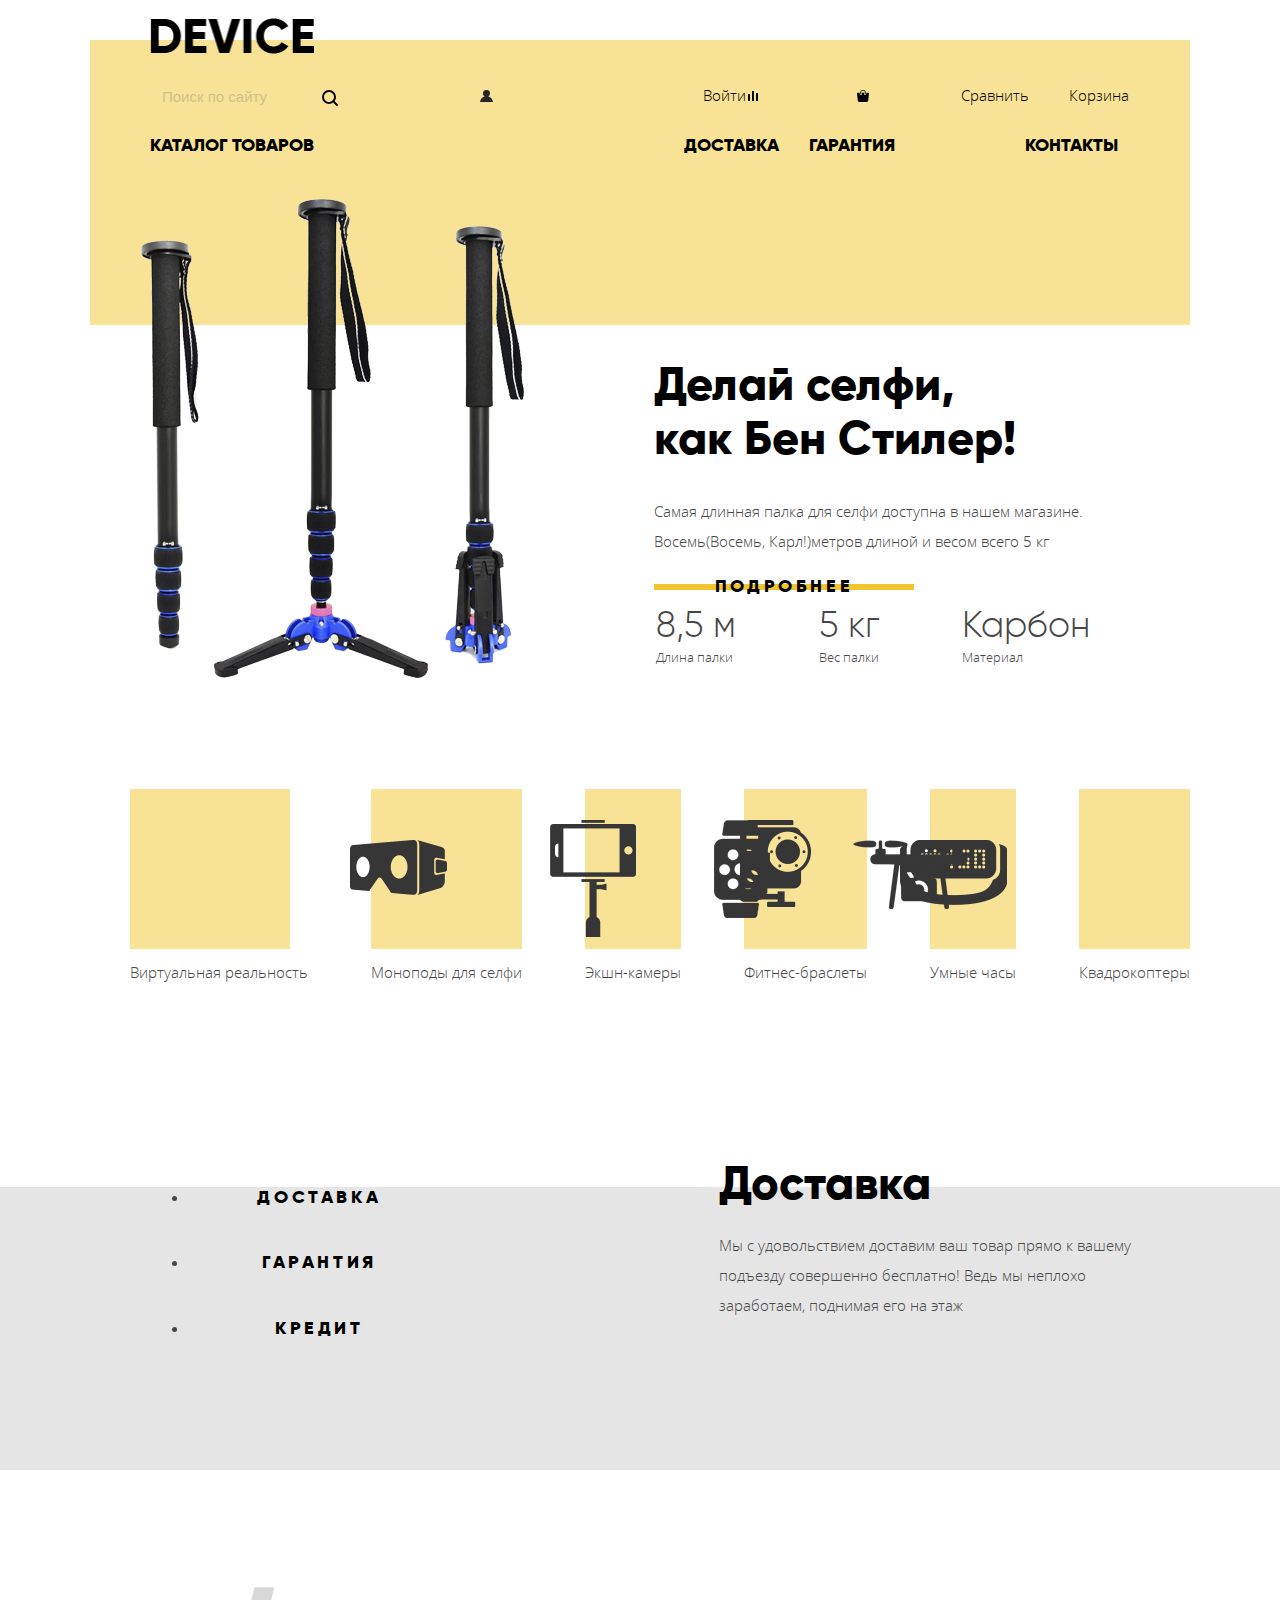
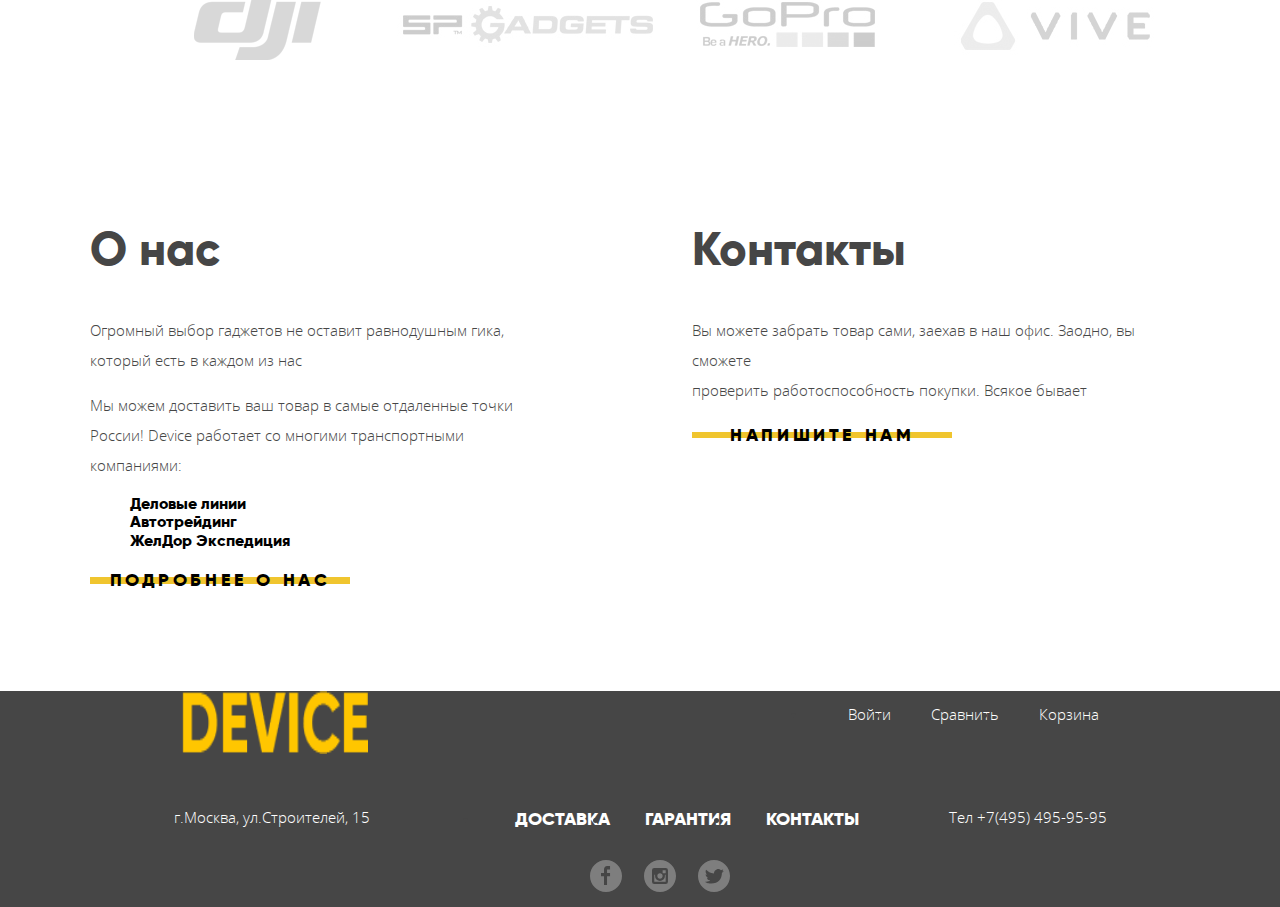
==== commit 3ced32b1: "Сделал задание "Декоративные элементы"" ====
--- a/index.html
+++ b/index.html
@@ -8,17 +8,19 @@
     </head>
     <body>
         <header class="header_menu wrapper">
-            <a class="header-_menu_logo">
-            <img src="img/logo_1.png" width="186" height="63" alt="logo">
+            <div class="header-logo">
+            <a class="header_menu_logo">
+            <img src="img/logo_1.png" width="164" height="36" alt="logo" class="logo">
             </a>
+            </div>
             <div class="breadcrumbs">
-                <form action="#" method="post">
-                    <input type="search">
+                <form class="search-form" action="url" method="post">
+                    <input class="search-field" type="search" name="search" id="search-field" placeholder="Поиск по сайту">
                 </form>
                     <ul class="breadcrumbs_list">
-                        <li><a href="#">Войти</a></li>
-                        <li><a href="#">Сравнить</a></li>
-                        <li><a href="#">Корзина</a></li>
+                        <li class="breadcrumbs_item"><a href="#">Войти</a></li>
+                        <li class="breadcrumbs_item"><a href="#">Сравнить</a></li>
+                        <li class="breadcrumbs_item"><a href="#">Корзина</a></li>
                     </ul>
             </div>
             <div class="navigation">
@@ -41,8 +43,6 @@
                 <h1>Делай селфи,<br> как Бен Стилер!</h1>
                 <p>Самая длинная палка для селфи доступна в нашем магазине.<br>Восемь(Восемь, Карл!)метров длиной и весом всего 5 кг</p>
                 <a href="#" class="button">Подробнее</a>
-<!--Тут видимо должен быть переключатель слайдеров, не очень пока понимаю что это такое там-->
-<!--                Решил тут сделать таблицой, еще я так понимаю можно сделать чере ul, но надо с тобой посоветоваться-->
                 <table class="section_table">
                     <tr class="coll-1">
                         <th>8,5 м</th>
@@ -60,39 +60,36 @@
         </div>
         <div class="items_section wrapper">
             <ul class="items_section_list space_container">
-<!--Изображения вставлю потом-->
-                <li><a href="#"><img src="img/popular-1.png" width="97" height="55" alt="slide-1"></a><p>Виртуальная реальность</p></li>
-                <li><a href="#"><img src="img/popular-2.png" width="86" height="117" alt="slide-2"></a><p>Моноподы для селфи</p></li>
-                <li><a href="#"><img src="img/popular-3.png" width="71" height="87" alt="slide-3"></a><p>Экшн-камеры</p></li>
-                <li><a href="#"><img src="img/popular-4.png" width="107" height="65" alt="slide-4"></a><p>Фитнес-браслеты</p></li>
-                <li><a href="#"><img src="img/popular-5.png" width="56" height="98"></a><p>Умные часы</p></li>
-                <li><a href="#"><img src="img/poppular-6.png" width="132"height="69"></a><p>Квадрокоптеры</p></li>
+                <li><a href="#"><img class="item-1"src="img/popular-1.png" width="97" height="55" alt="slide-1"></a><p>Виртуальная реальность</p></li>
+                <li><a href="#"><img class="item-2" src="img/popular-2.png" width="86" height="117" alt="slide-2"></a><p>Моноподы для селфи</p></li>
+                <li><a href="#"><img class="item-3" src="img/popular-3.png" width="71" height="87" alt="slide-3"></a><p>Экшн-камеры</p></li>
+                <li><a href="#"><img class="item-4" src="img/popular-4.png" width="107" height="65" alt="slide-4"></a><p>Фитнес-браслеты</p></li>
+                <li><a href="#"><img class="item-5" src="img/popular-5.png" width="56" height="98"></a><p>Умные часы</p></li>
+                <li><a href="#"><img class="item-6" src="img/poppular-6.png" width="132"height="69"></a><p>Квадрокоптеры</p></li>
             </ul>
         </div>
-        <div class="benefits_section wrapper">
-<!--Не очень пока понимаю как правильно сделать этот кусок, я пока примерно напишу, как думаю, потому что видимо тут задумано что ты нажимаешь на пункт и должна меняться информация, грубо говоря когда нажимаешь на "Доставку" - пишеться информация про доставку, а когда на гарантию, соответсвенно будет написано про гарантию. Поэтому я сейчас пункты "Доставка" "Гарантия" "Кредит" обозначу как ссылки, а информацию просто сделаю <aside>-->
-        <div class="benefits_list">
+        <div class="benefits_section ">
+        <div class="benefits_list wrapper">
             <ul class="benefits_list_items">
             <li><a href="#" class="button">Доставка</a></li>
             <li><a href="#" class="button">Гарантия</a></li>
             <li><a href="#" class="button">Кредит</a></li>
             </ul>
         </div>
-            <aside class="benefits_information">
+            <aside class="benefits_information wrapper">
                 <h2>Доставка</h2>
                 <p>Мы с удовольствием доставим ваш товар прямо к вашему<br> подъезду совершенно бесплатно! Ведь мы неплохо<br> заработаем, поднимая его на этаж</p>
             </aside>
         </div>
         <div class="parnters_section wrapper">
-<!--            Тут у меня тоже есть вопрос по этой части. Дело в том что они должны при наведение менять цвет, то есть стать своего стандартного цвета. Я вот не знаю как сделать лучше с ховером. Просто в прошлый раз у меня так и не получилось это сделать, и я думаю что стоит наверное указывать изображения в css?Посоветуй как сделать лучше эту часть-->
+
             <ul class="partners_list space_container">
-                <li><a href="#"><img src="img/logo-1.jpg%20.png" width="260" height="100" alt="logo-1"></a></li>
-                <li><a href="#"><img src="img/logo-2.jpg%20copy.png" width="260" height="100"></a></li>
-                <li><a href="#"><img src="img/logo-3.jpg%20copy.png" width="260" height="100" alt="logo-3"></a></li>
-                <li><a href="#"><img src="img/logo-4.jpg%20copy.png" width="260"height="100"></a></li>
+                <li class="partners_item"><a href="#"><img src="img/logo-1.png" width="260" height="100" alt="logo-1"></a></li>
+                <li class="partners_item"><a href="#"><img src="img/logo-3.png" width="260" height="100"></a></li>
+                <li class="partners_item"><a href="#"><img src="img/logo-2.png" width="260" height="100" alt="logo-3"></a></li>
+                <li class="partners_item"><a href="#"><img src="img/logo-4.png" width="260"height="100"></a></li>
             </ul>
         </div>
-<!--Я пока просто блоки подготовил, потом я у тебя хотел спросить, потому что тут вроде надо будет сделать блок wrapper. Еще вроде как тут надо будет делать через flex-box -->
         <div class="info_section wrapper">
             <div class="info_about-us">
                 <h2>О нас</h2>
@@ -108,13 +105,11 @@
             <div class="info_contacts">
                 <h2>Контакты</h2>
                 <p>Вы можете забрать товар сами, заехав в наш офис. Заодно, вы сможете<br> проверить работоспособность покупки. Всякое бывает</p>
-<!--Тут будет карта, но я только не понимаю - её просто вставлять картинкой, или она должна быть интерактивной.-->
                 <a href="#" class="button button_6">Напишите нам</a>
             </div>
         </div>
-<!--        Эту часть обязательно проверь внимательно, потому что я тут не очень понимаю как мне правильно поделить на блоки и в каком порядке мне тут писать, я я пока образно накидаю, а потом мы с тобой внимательно разберем эта часть-->
-        <footer class="footer_menu wrapper">
-            <div class="footer_container_1">
+        <footer class="footer_menu">
+            <div class="footer_container_1 wrapper">
                 <img src="img/logo.png" width="186" height="63" alt="logo">
                 <ul class="footer_breadcrumbs">
                 <li><a href="#">Войти</a></li>
@@ -122,7 +117,7 @@
                 <li><a href="#">Корзина</a></li>
                 </ul>
             </div>
-            <div class="footer_navigation">
+            <div class="footer_navigation wrapper">
                 <p>г.Москва, ул.Строителей, 15</p>
                 <ul class="footer_navigation_list">
                     <li><a href="#">Доставка</a></li>
@@ -133,11 +128,11 @@
                 <p>Тел +7(495) 495-95-95</p>
             </div>
             </div>
-            <div class="footer_social_buttons">
+            <div class="footer_social_buttons wrapper">
                 <ul class="footer_social_list">
-                    <li><a href="#">Фейсбук</a></li>
-                    <li><a href="#">Инстаграм</a></li>
-                    <li><a href="#">Твитер</a></li>
+                    <li><a class="social-button social-button-fb" href="#" ></a></li>
+                    <li><a class="social-button social-button-insta" href="#"></a></li>
+                    <li><a class="social-button social-button-tw" href="#"></a></li>
                 </ul>
             </div>
             <div class="footer_logo_svg">
--- a/css/style.css
+++ b/css/style.css
@@ -49,6 +49,13 @@
     background-color: #f7e296;
 }
 
+.header-logo:hover {
+    opacity: 0.6;
+}
+
+.header-logo:active {
+    opacity: 0.3;
+}
 
 a {
     text-decoration: none;
@@ -61,6 +68,7 @@
 .breadcrumbs li {
     list-style: none;
 }
+    
 
 .navigation_list a {
     font-family: "Gilroy";
@@ -69,11 +77,24 @@
     color: #000000;
     text-transform: uppercase;
     
-}
-
-.navigation_list li {
+    
+}
+
+.navigation_list {
     list-style: none;
 }
+
+
+.navigation_list a:hover,
+.breadcrumbs_list a:hover {
+    opacity: 0.6;
+}
+
+.navigation_list a:active,
+.breadcrumbs_list a:active {
+    opacity: 0.3;
+}
+
 
 .carousel h1 {
     font-family: "Gilroy";
@@ -137,6 +158,53 @@
     padding-left: 80px;
 }
 
+.items_section_list li::before{
+    max-width: 160px;
+    height: 160px;
+    content: "";
+    display: block;
+    
+    background-color: #f7e296;
+}
+
+.item-1 {
+    position: absolute;
+    top: 840px;
+    left: 350px;
+    
+}
+
+.item-2 {
+    position: absolute;
+    top: 820px;
+    left: 550px;
+}
+
+.item-3 {
+    position: absolute;
+    top: 820px;
+    left: 740px;
+}
+
+.item-4 {
+    position: absolute;
+    top: 840px;
+    left: 900px;
+}
+
+.item-5 {
+    position: absolute;
+    top: 820px;
+    right: 510px;
+}
+
+.item-6 {
+    position: absolute;
+    top: 840px;
+    right: 295px;
+}
+
+
 .items_section_list {
     list-style: none;
 }
@@ -171,6 +239,28 @@
     list-style: none;
 }
 
+.partners_item:first-child:hover {
+    background-image: url("../img/logo-1.jpg%20.png");
+    background-repeat: no-repeat;
+}
+
+.partners_item:nth-child(2):hover {
+    background-image: url("../img/logo-3.jpg%20copy.png");
+    background-repeat: no-repeat;
+}
+
+.partners_item:nth-child(3):hover {
+    background-image: url("../img/logo-2.jpg%20copy.png");
+    background-repeat: no-repeat;
+}
+
+.partners_item:nth-child(4):hover {
+    background-image: url("../img/logo-4.jpg%20copy.png");
+    background-repeat: no-repeat;
+}
+
+
+
 .info_about-us h2 {
     font-family: "Gilroy";
     font-size: 47px;
@@ -207,6 +297,7 @@
 
 .footer_menu {
     background-color: #464646;
+    width: 100%;
 }
 
 .footer_menu p {
@@ -287,6 +378,43 @@
     font-size: 16px;
     color: #464646;
 }
+
+.item-hover {
+    display: none;
+}
+
+.item-hover a:first-child {
+    width: 200px;
+    position: absolute;
+    top: 241px;
+    left: 81px;
+    z-index: 5;
+}
+
+.item-hover a:last-child {
+    position: absolute;
+    top: 287px;
+    left: 111px;
+    z-index: 5;
+}
+
+.item-hover a:last-child {
+    font-family: "Open Sans";
+    font-weight: normal;
+    font-size: 13px;
+    line-height: 36px;
+    opacity: 0.5;
+}
+
+.item-hover a: hover {
+    opacity: 1;
+}
+
+.item-hover a:active {
+    color: rgba(0, 0, 0, 0.2);
+}
+
+
 
 
 .movebar-menu {
@@ -357,7 +485,7 @@
 
 .breadcrumbs input {
     margin-top: 30px;
-    margin-left: 60px
+    margin-left: 70px
 }
 
 .breadcrumbs_list {
@@ -373,6 +501,81 @@
 .breadcrumbs_list li:nth-child(3) {
     margin-left: 40px;
 }
+
+.search-form::before {
+    content: '';
+    width: 20px;
+    height: 20px;
+    
+    background-image: url(../img/svg-device/search.svg);
+    background-repeat: no-repeat;
+    background-position: center;
+    
+    position: absolute;
+    top: 88px;
+    left: 320px
+}
+
+.search-form input {
+    border: none;
+    background-color: transparent;
+    opacity: 0.3;
+}
+
+.search-form:hover {
+    opacity: 0.6;
+}
+
+.search-field:focus {
+    box-sizing: border-box;
+    outline: none;
+    opacity: 1;
+    border-bottom: 2px solid black;
+}
+    
+
+.breadcrumbs_item:first-child a::before  {
+    background-image: url("../img/svg-device/user.svg");
+    background-repeat: no-repeat;
+    background-position: center;
+    display: block;
+    content: '';
+    display: block;
+    width: 15px;
+    height: 15px;
+    position: absolute;
+    right: 786px;
+    top: 88px;
+}
+
+.breadcrumbs_item:nth-child(2) a::before  {
+    background-image: url("../img/svg-device/compare.svg");
+    background-repeat: no-repeat;
+    background-position: center;
+    display: block;
+    content: '';
+    display: block;
+    width: 15px;
+    height: 15px;
+    position: absolute;
+    right: 520px;
+    top: 88px;
+}
+
+.breadcrumbs_item:nth-child(3) a::before  {
+    background-image: url("../img/svg-device/cart.svg");
+    background-repeat: no-repeat;
+    background-position: center;
+    display: block;
+    content: '';
+    display: block;
+    width: 15px;
+    height: 15px;
+    position: absolute;
+    right: 410px;
+    top: 88px;
+}
+
 
 .navigation_list {
     display: flex;
@@ -458,6 +661,7 @@
 .info_section {
     display: flex;
     margin-top: 105px;
+    margin-bottom: 95px;
 }
 
 .info_contacts {
@@ -467,6 +671,7 @@
 .footer_menu {
     display: flex;
     flex-direction: column;
+    
 }
 
 .footer_container_1 {
@@ -592,4 +797,41 @@
 .front_button {
     padding-top: 25px;
     padding-right: 25px;
-}+}
+
+.footer_social_list {
+    display: flex;
+    flex-wrap: wrap;
+    justify-content: space-between;
+    list-style: none;
+}
+
+.social-button {
+    display: flex;
+    width: 32px;
+    padding: 0 11px;
+    height: 32px;
+    opacity: 0.3;
+}
+
+.social-button:hover {
+    opacity: 0.6;
+}
+
+.social-button-fb {
+    background-image: url("../img/svg-device/fb.svg");
+    background-repeat: no-repeat;
+    background-position: center;
+}
+
+.social-button-insta {
+    background-image: url("../img/svg-device/instagram.svg");
+    background-repeat: no-repeat;
+    background-position: center;
+}
+
+.social-button-tw {
+    background-image: url("../img/svg-device/twitter.svg");
+    background-repeat: no-repeat;
+    background-position: center;
+}
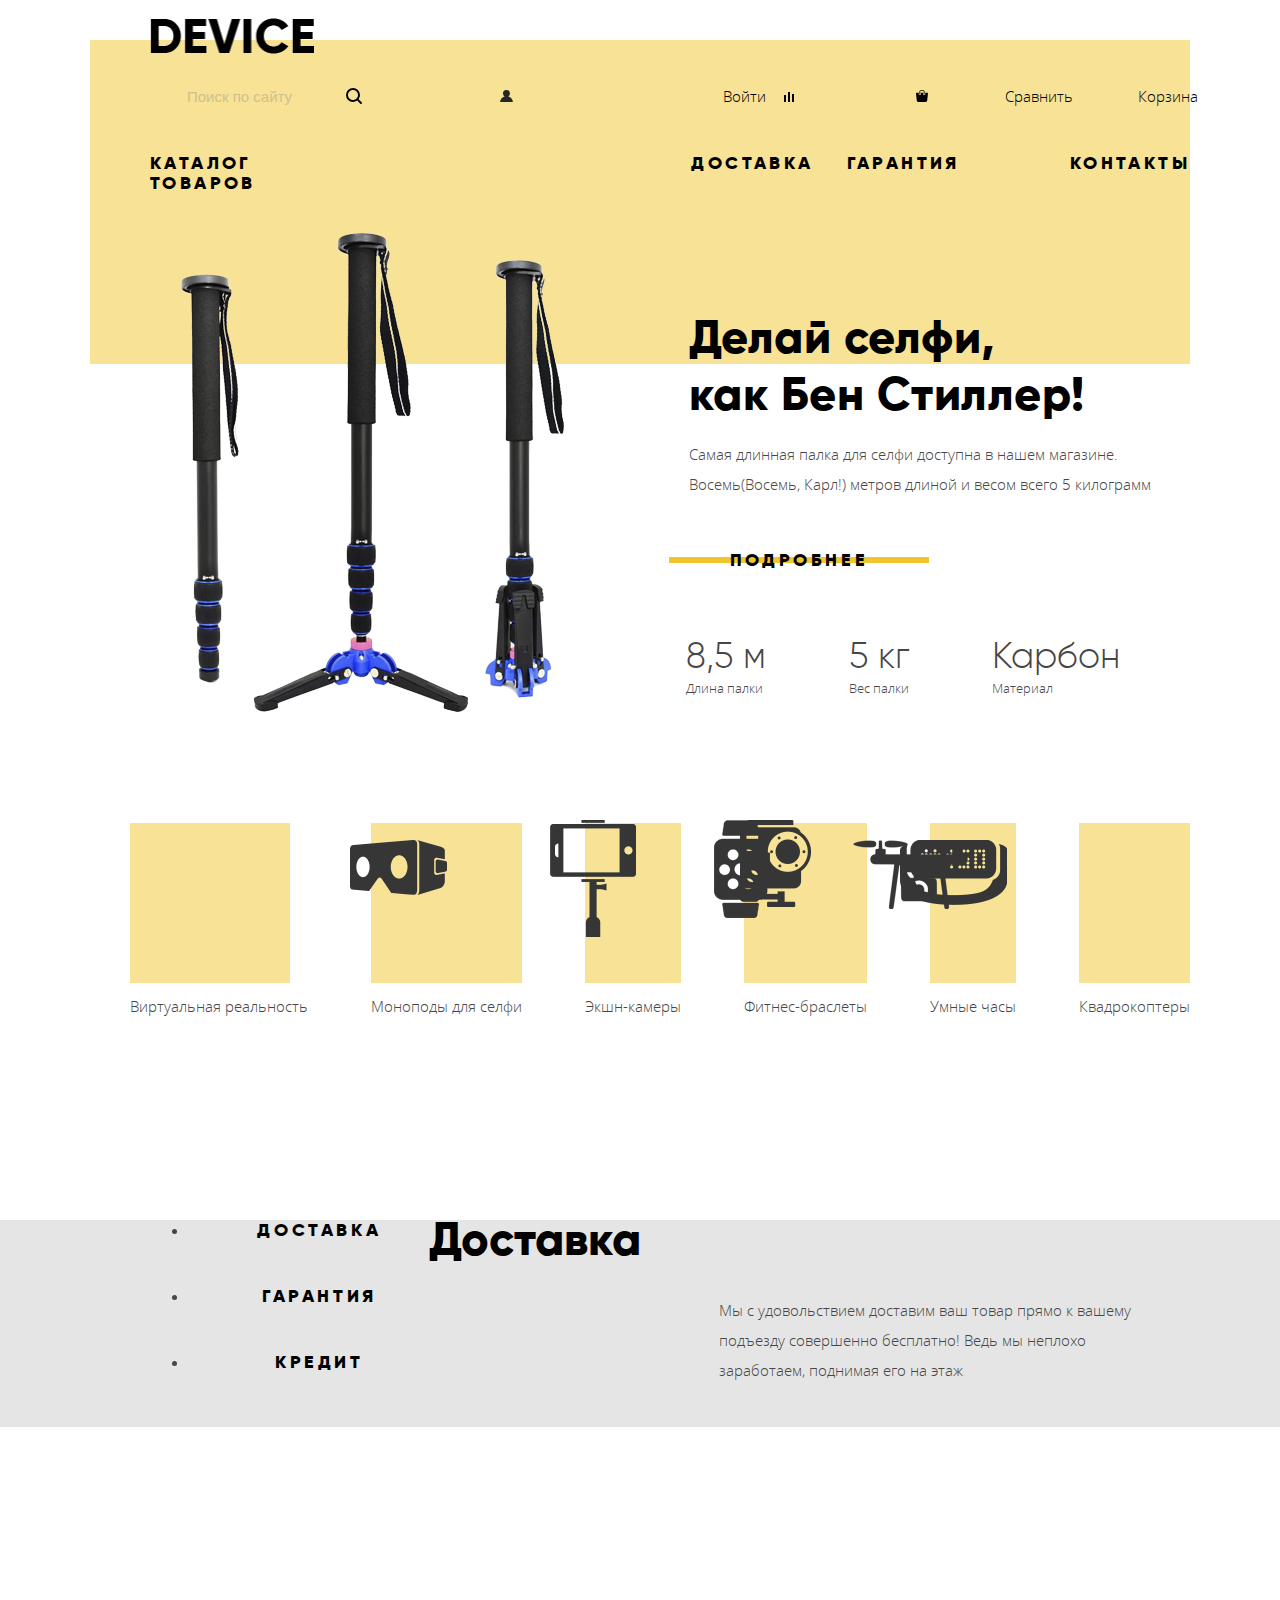
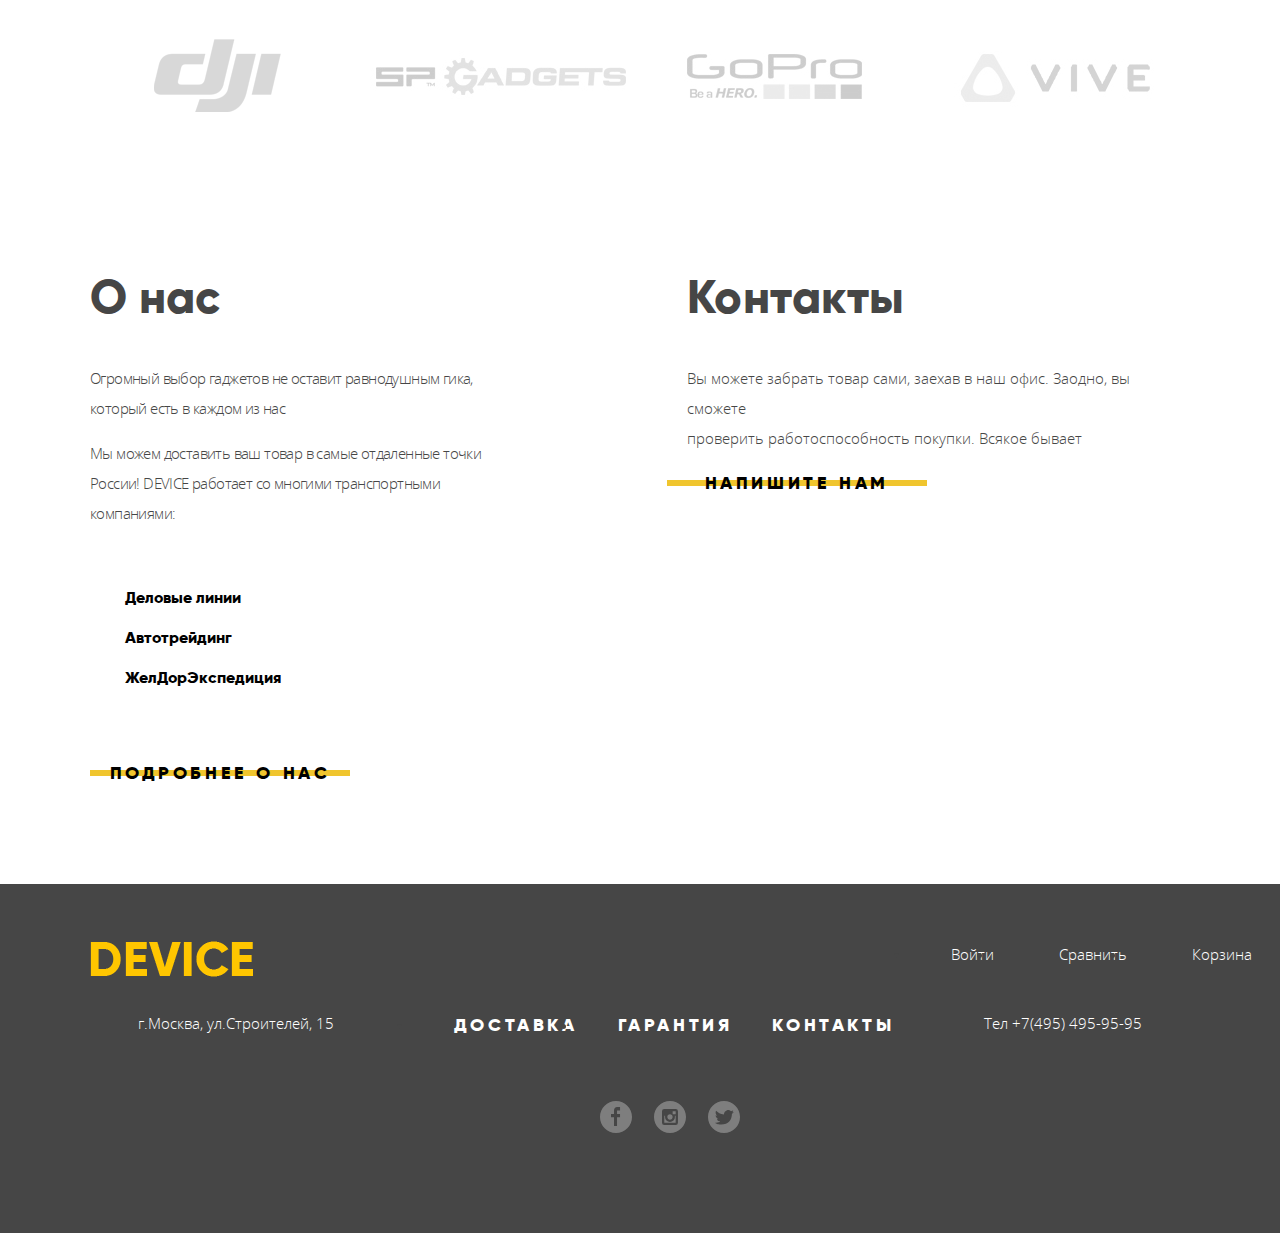
==== commit 26d2bf9a: "Сделал PixelPerfect" ====
--- a/index.html
+++ b/index.html
@@ -7,6 +7,7 @@
         <link href="css/style.css" rel="stylesheet">
     </head>
     <body>
+        <div class="header_container">
         <header class="header_menu wrapper">
             <div class="header-logo">
             <a class="header_menu_logo">
@@ -32,6 +33,7 @@
                 </ul>
             </div>
         </header>
+        </div>
         <div class="section_1 wrapper">
             <div class="carousel">
                 <div class="section_logo">
@@ -40,8 +42,8 @@
                 </a>
                 </div>
                 <div class="section_container">
-                <h1>Делай селфи,<br> как Бен Стилер!</h1>
-                <p>Самая длинная палка для селфи доступна в нашем магазине.<br>Восемь(Восемь, Карл!)метров длиной и весом всего 5 кг</p>
+                <h1>Делай селфи,<br> как Бен Стиллер!</h1>
+                <p>Самая длинная палка для селфи доступна в нашем магазине.<br>Восемь(Восемь, Карл!) метров длиной и весом всего 5 килограмм</p>
                 <a href="#" class="button">Подробнее</a>
                 <table class="section_table">
                     <tr class="coll-1">
@@ -94,23 +96,23 @@
             <div class="info_about-us">
                 <h2>О нас</h2>
                 <p>Огромный выбор гаджетов не оставит равнодушным гика,<br> который есть в каждом из нас</p>
-                <p>Мы можем доставить ваш товар в самые отдаленные точки<br> России! Device работает со многими транспортными компаниями:</p>
+                <p>Мы можем доставить ваш товар в самые отдаленные точки<br> России! DEVICE работает со многими транспортными компаниями:</p>
                 <ul class="company_list">
                     <li>Деловые линии</li>
                     <li>Автотрейдинг</li>
-                    <li>ЖелДор Экспедиция</li>
+                    <li>ЖелДорЭкспедиция</li>
                 </ul>
-                <a href="#" class="button button_5">Подробнее о нас</a>
+                <a href="#" class="button">Подробнее о нас</a>
             </div>
             <div class="info_contacts">
                 <h2>Контакты</h2>
                 <p>Вы можете забрать товар сами, заехав в наш офис. Заодно, вы сможете<br> проверить работоспособность покупки. Всякое бывает</p>
-                <a href="#" class="button button_6">Напишите нам</a>
+                <a href="#" class="button">Напишите нам</a>
             </div>
         </div>
         <footer class="footer_menu">
             <div class="footer_container_1 wrapper">
-                <img src="img/logo.png" width="186" height="63" alt="logo">
+                <img src="img/logo.png" width="163" height="36" alt="logo">
                 <ul class="footer_breadcrumbs">
                 <li><a href="#">Войти</a></li>
                 <li><a href="#">Сравнить</a></li>
--- a/css/style.css
+++ b/css/style.css
@@ -45,6 +45,13 @@
     background-color: #f7e296;
 }
 
+.header_container {
+    width: 1160px;
+    margin: 0 auto;
+   
+}
+
+
 .header_menu_page_2 {
     background-color: #f7e296;
 }
@@ -76,25 +83,44 @@
     font-weight: bold;
     color: #000000;
     text-transform: uppercase;
-    
-    
+    letter-spacing: 3.4px
+}
+
+.navigation_list_page_2 a {
+    font-family: "Gilroy";
+    font-size: 18px;
+    font-weight: bold;
+    color: #000000;
+    text-transform: uppercase;
+    letter-spacing: 3.4px
 }
 
 .navigation_list {
     list-style: none;
 }
 
+.navigation_list_page_2 {
+    list-style: none;
+}
 
 .navigation_list a:hover,
 .breadcrumbs_list a:hover {
     opacity: 0.6;
 }
 
+.navigation_list_2 a:hover {
+    opacity: 0.6;
+}
+
 .navigation_list a:active,
 .breadcrumbs_list a:active {
     opacity: 0.3;
 }
 
+.navigation_list_page_2 a:active{
+    opacity: 0.3;
+}
+
 
 .carousel h1 {
     font-family: "Gilroy";
@@ -102,13 +128,17 @@
     font-weight: bold;
     font-size: 47px;
     color: #000000;
+    line-height: 57px;
+    text-transform: none;
+    letter-spacing: 0.47px;
 }
 
 .carousel p {
-    font-family: "Open Sans";
+    font-family: "Open Sans" Arial, sans-serif;
     font-size: 15px;
     color: #464646;
     line-height: 30px;
+    font-weight: normal;
 }
 
 .button {
@@ -139,6 +169,7 @@
   background-color: #f0c52e;
 }
 
+
 .table {
     width: 425px;
     height: 60px;
@@ -156,6 +187,7 @@
     font-family: "Open Sans";
     font-weight: 400;
     padding-left: 80px;
+    
 }
 
 .items_section_list li::before{
@@ -272,7 +304,10 @@
     font-size: 15px;
     line-height: 30px;
     color: #464646;
-}
+    letter-spacing: -0.6px;
+}
+
+
 
 .company_list li {
     font-family: "Gilroy";
@@ -325,6 +360,8 @@
     font-size: 47px;
     font-weight: bold;
     color: #000000;
+    letter-spacing: 0.47px;
+    margin-left: 60px
 }
 
 .main-toolbar_list li {
@@ -335,6 +372,11 @@
     color: #cacaca;
 }
 
+.main-toolbar_list  {
+    margin-top: -9px;
+    margin-left: 70px;
+}
+
 .main-toolbar_list a {
     color: #cacaca;
 }
@@ -345,10 +387,22 @@
     font-weight: bold;
     text-transform: uppercase;
     color: #000000;
+    letter-spacing: 3.4px;
+}
+
+.main_section_filter_block {
+    margin-top: -4px;
+    padding-left: 62px;
 }
 
 .main_section_toolbar_list li {
     list-style: none;
+}
+
+.main_section_toolbar_titile {
+    margin-top: -4px;
+    margin-left: 2px;
+    letter-spacing: 3.4px;
 }
 
 
@@ -485,21 +539,21 @@
 
 .breadcrumbs input {
     margin-top: 30px;
-    margin-left: 70px
+    margin-left: 95px
 }
 
 .breadcrumbs_list {
     display: flex;
-    margin-top: 30px;
-    margin-left: 300px;
+    margin-top: 31px;
+    margin-left: 295px;
 }
 
 .breadcrumbs_list li:nth-child(2) {
-    margin-left: 215px;
+    margin-left: 239px;
 }
 
 .breadcrumbs_list li:nth-child(3) {
-    margin-left: 40px;
+    margin-left: 65px;
 }
 
 .search-form::before {
@@ -512,8 +566,8 @@
     background-position: center;
     
     position: absolute;
-    top: 88px;
-    left: 320px
+    top: 86px;
+    left: 344px
 }
 
 .search-form input {
@@ -544,7 +598,7 @@
     width: 15px;
     height: 15px;
     position: absolute;
-    right: 786px;
+    right: 766px;
     top: 88px;
 }
 
@@ -558,8 +612,8 @@
     width: 15px;
     height: 15px;
     position: absolute;
-    right: 520px;
-    top: 88px;
+    right: 484px;
+    top: 89px;
 }
 
 .breadcrumbs_item:nth-child(3) a::before  {
@@ -572,7 +626,7 @@
     width: 15px;
     height: 15px;
     position: absolute;
-    right: 410px;
+    right: 351px;
     top: 88px;
 }
 
@@ -581,18 +635,38 @@
     display: flex;
     margin-left: 20px;
     margin-bottom: 170px;
+    margin-top: 32px;
+}
+
+.navigation_list_page_2 {
+    display: flex;
+    margin-left: 20px;
+    margin-bottom: 30px;
+    margin-top: 32px;
 }
 
 .navigation_list li:nth-child(2) {
-    margin-left: 370px;
+    margin-left: 435px;
+}
+
+.navigation_list_page_2 li:nth-child(2) {
+    margin-left: 435px;
 }
 
 .navigation_list li:nth-child(3) {
-    margin-left: 30px;
+    margin-left: 33px;
+}
+
+.navigation_list_page_2 li:nth-child(3) {
+    margin-left: 33px;
 }
 
 .navigation_list li:nth-child(4) {
-    margin-left: 130px;
+    margin-left: 110px;
+}
+
+.navigation_list_page_2 li:nth-child(4) {
+    margin-left: 110px;
 }
 
 .header_menu_page_2 .breadcrumbs input {
@@ -606,16 +680,28 @@
 }
 
 .section_logo {
-    margin-top: -130px;
-    margin-left: 50px;
+    margin-top: -135px;
+    margin-left: 90px;
 }
 
 .section_container {
-    margin-left: 130px;
+    margin-left: 125px;
+    margin-top: -86px;
+}
+
+.section_container p {
+    margin-top: -16px
+    
+}
+
+.section_container a {
+    margin-left: -20px;
+    margin-top: 31px;
 }
 
 .section_container table {
-    margin-left: -80px;
+    margin-left: -85px;
+    margin-top: 57px
 }
 
 .space_container {
@@ -639,11 +725,12 @@
 }
 
 .benefits_information h2{
-    margin-bottom: 20px;
+    margin-top: 62px;
+    margin-left: -290px
 }
 
 .benefits_information p {
-    margin-bottom: 150px;
+    margin-top: -10px;
 }
 
 .benefits_list a{
@@ -655,12 +742,16 @@
 }
 
 .parnters_section {
-    margin-top: 105px;
+    margin-top: 200px;
+}
+
+.parnters_section a:first-child {
+    margin-left: -40px;
 }
 
 .info_section {
     display: flex;
-    margin-top: 105px;
+    margin-top: 100px;
     margin-bottom: 95px;
 }
 
@@ -668,39 +759,96 @@
     margin-left: 140px;
 }
 
+.company_list li {
+    padding: 11px
+}
+
+.company_list li:first-child {
+    margin-left: 10px;
+    margin-top: -30px
+}
+
+.company_list li:nth-child(2) {
+    margin-left: 10px;
+}
+
+.company_list li:nth-child(3) {
+    margin-top: -1px;
+    margin-left: 10px;
+}
+
+.company_list  {
+    margin-top: 80px;
+    margin-left: -26px;
+    margin-bottom: 60px;
+}
+
+.info_contacts h2 {
+    margin-left: 20px;
+    letter-spacing: 0.47px;
+}
+
+.info_contacts p {
+    margin-left: 20px;
+}
+
 .footer_menu {
     display: flex;
     flex-direction: column;
     
 }
 
+.footer_menu img {
+    margin-top: 57px;
+}
+
+
+
 .footer_container_1 {
     display: flex;
 }
 
+
+
 .footer_breadcrumbs {
     display: flex;
-    margin-left: 400px;
+    margin-left: 618px;
+    margin-top: 62px
 }
 
 .footer_breadcrumbs li {
     padding-left: 40px;
 }
 
+.footer_breadcrumbs li:nth-child(2) {
+    padding-left: 65px
+}
+
+.footer_breadcrumbs li:nth-child(3) {
+    padding-left: 65px;
+}
+
 .footer_navigation {
     display: flex;
-    margin-top: 40px;
-}
+    margin-top: 22px;
+    margin-bottom: 35px
+}
+
 
 .footer_navigation_list {
     display: flex;
-    margin-left: 70px;
+    margin-left: 40px;
+
+}
+
+.footer_navigation_list ul {
+    margin-left: -40px
 }
 
 .footer_navigation_list li {
-    padding-left: 35px;
-}
-
+    letter-spacing: 3.6px;
+    padding-left: 40px; 
+}
 .footer_number {
     margin-left: 90px
 }
@@ -739,7 +887,7 @@
 
 .main_section_toolbar ul  {
     display: flex;
-    margin-left: 50px;
+    margin-left: -19px;
 }
 
 .main_section_toolbar li {
@@ -775,23 +923,25 @@
 .movebar-menu {
     display: flex;
     justify-content: space-between;
-    margin-top: 35px;
-    margin-left: 320px;
+    margin-top: 15px;
+    margin-left: 380px;
     margin-bottom: 70px;
+    letter-spacing: 3.2px;
 }
 
 .back_button {
-    padding-top: 30px;
-    padding-left: 30px;
+    padding-top: 25px;
+    padding-left: 50px;
 }
 
 .movebar-menu_list {
     display: flex;
-    padding-top: 10px
+    padding-top: 11px;
+    margin-left: -56px
 }
 
 .movebar-menu_list li {
-    padding-left: 30px;
+    padding-left: 30px
 }
 
 .front_button {
@@ -804,6 +954,8 @@
     flex-wrap: wrap;
     justify-content: space-between;
     list-style: none;
+    margin-left: 20px;
+    margin-bottom: 100px;
 }
 
 .social-button {
